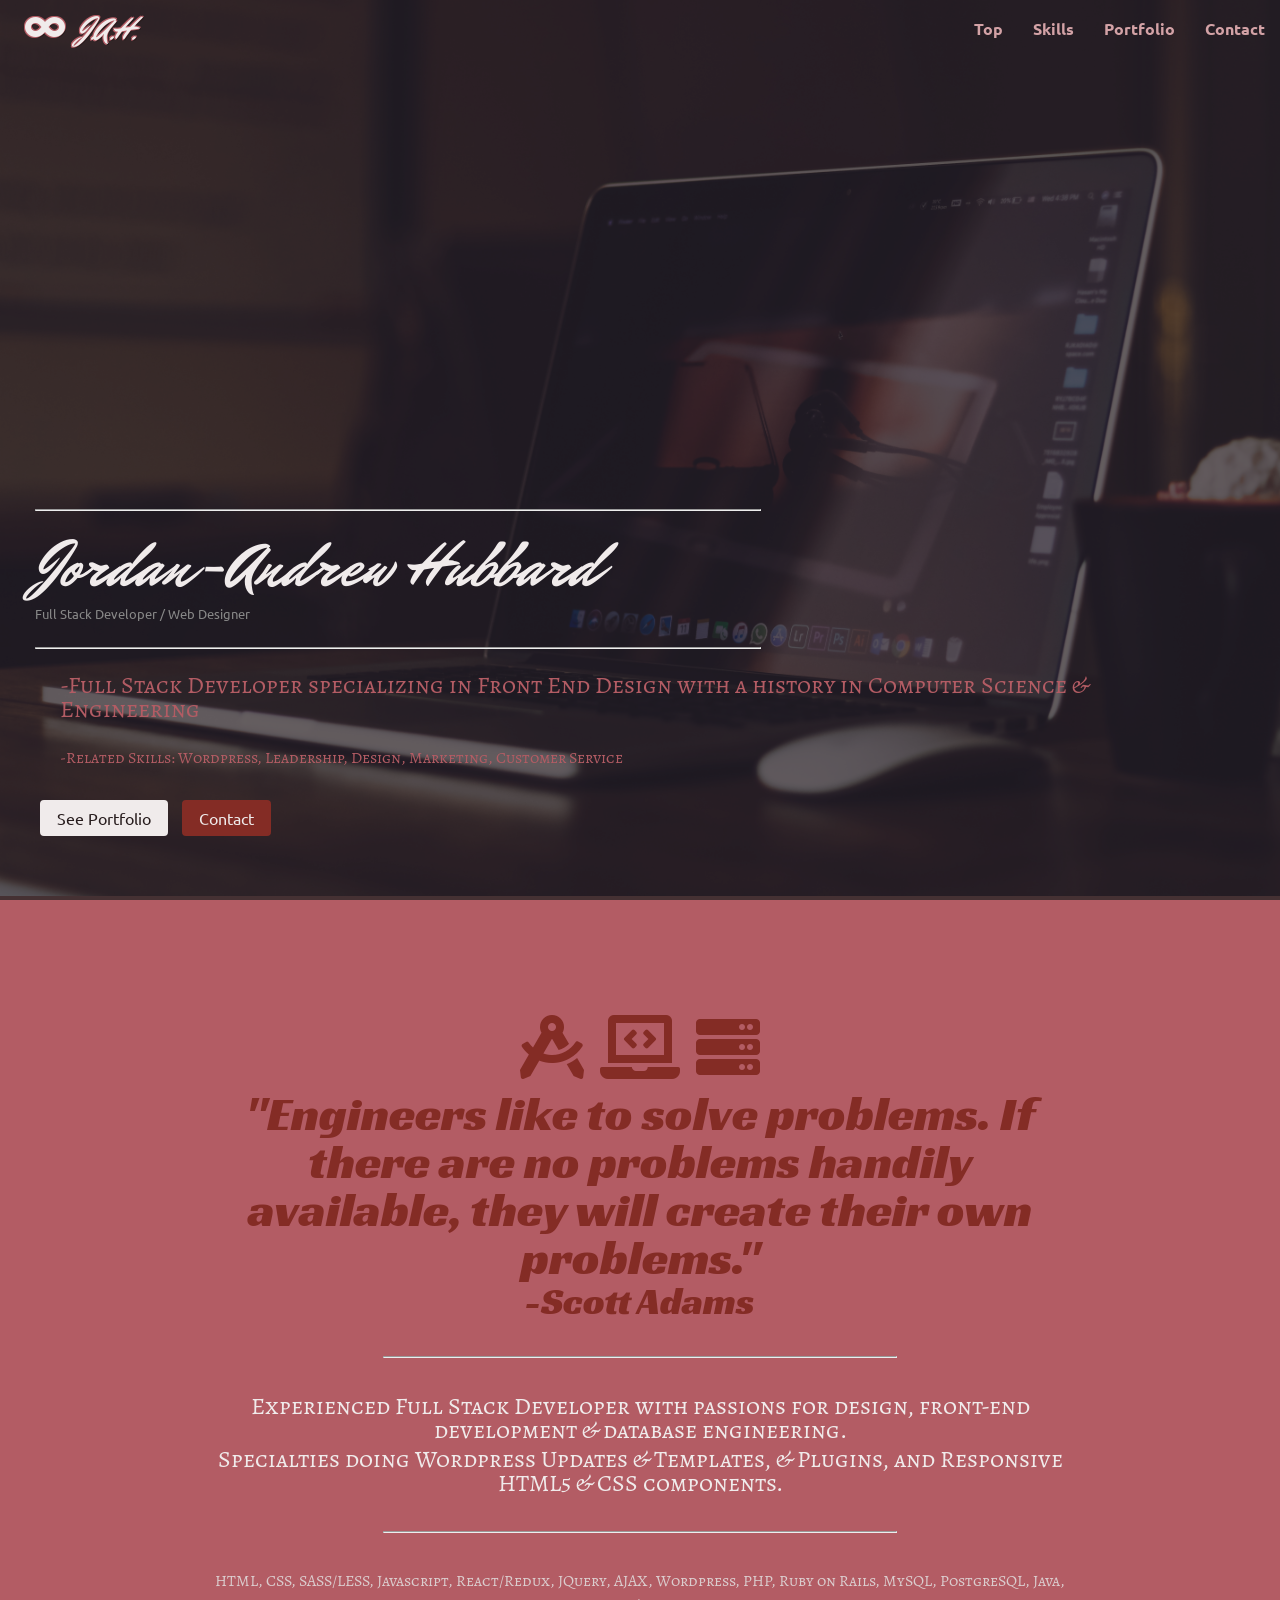
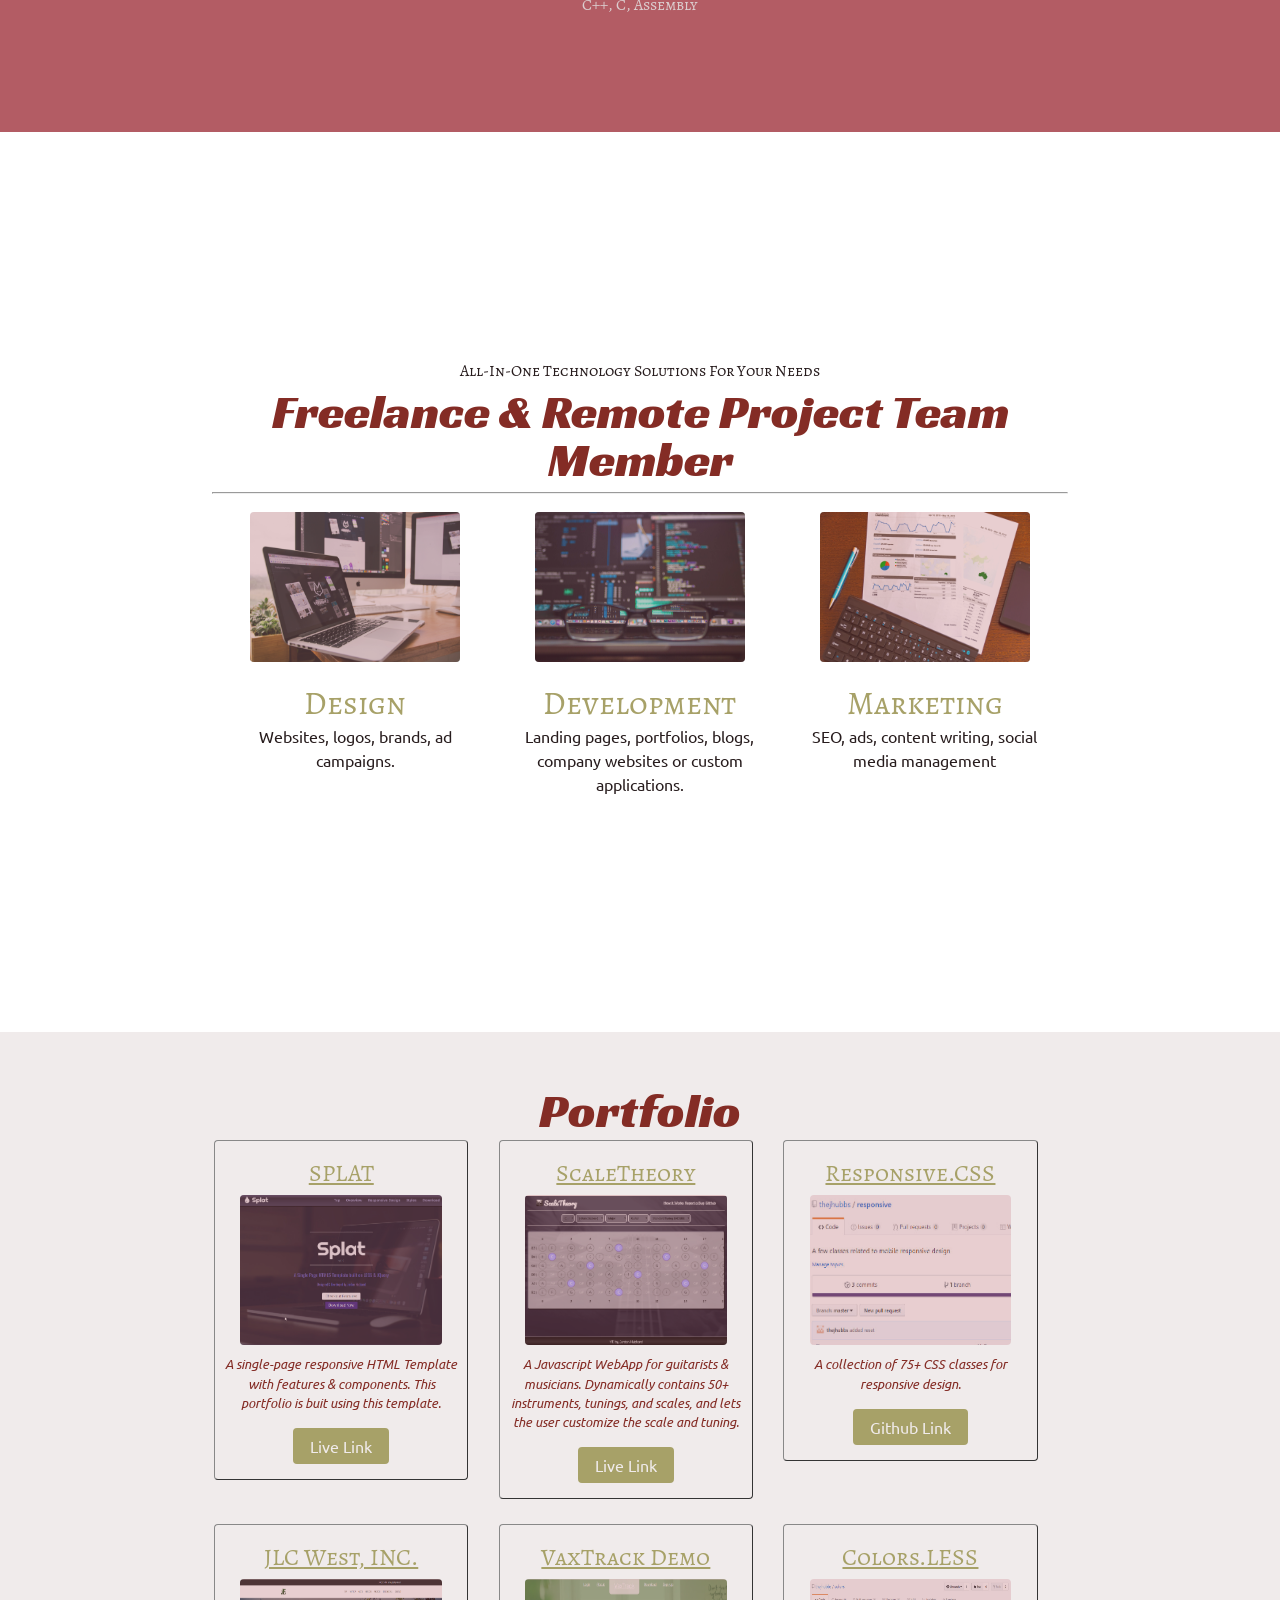
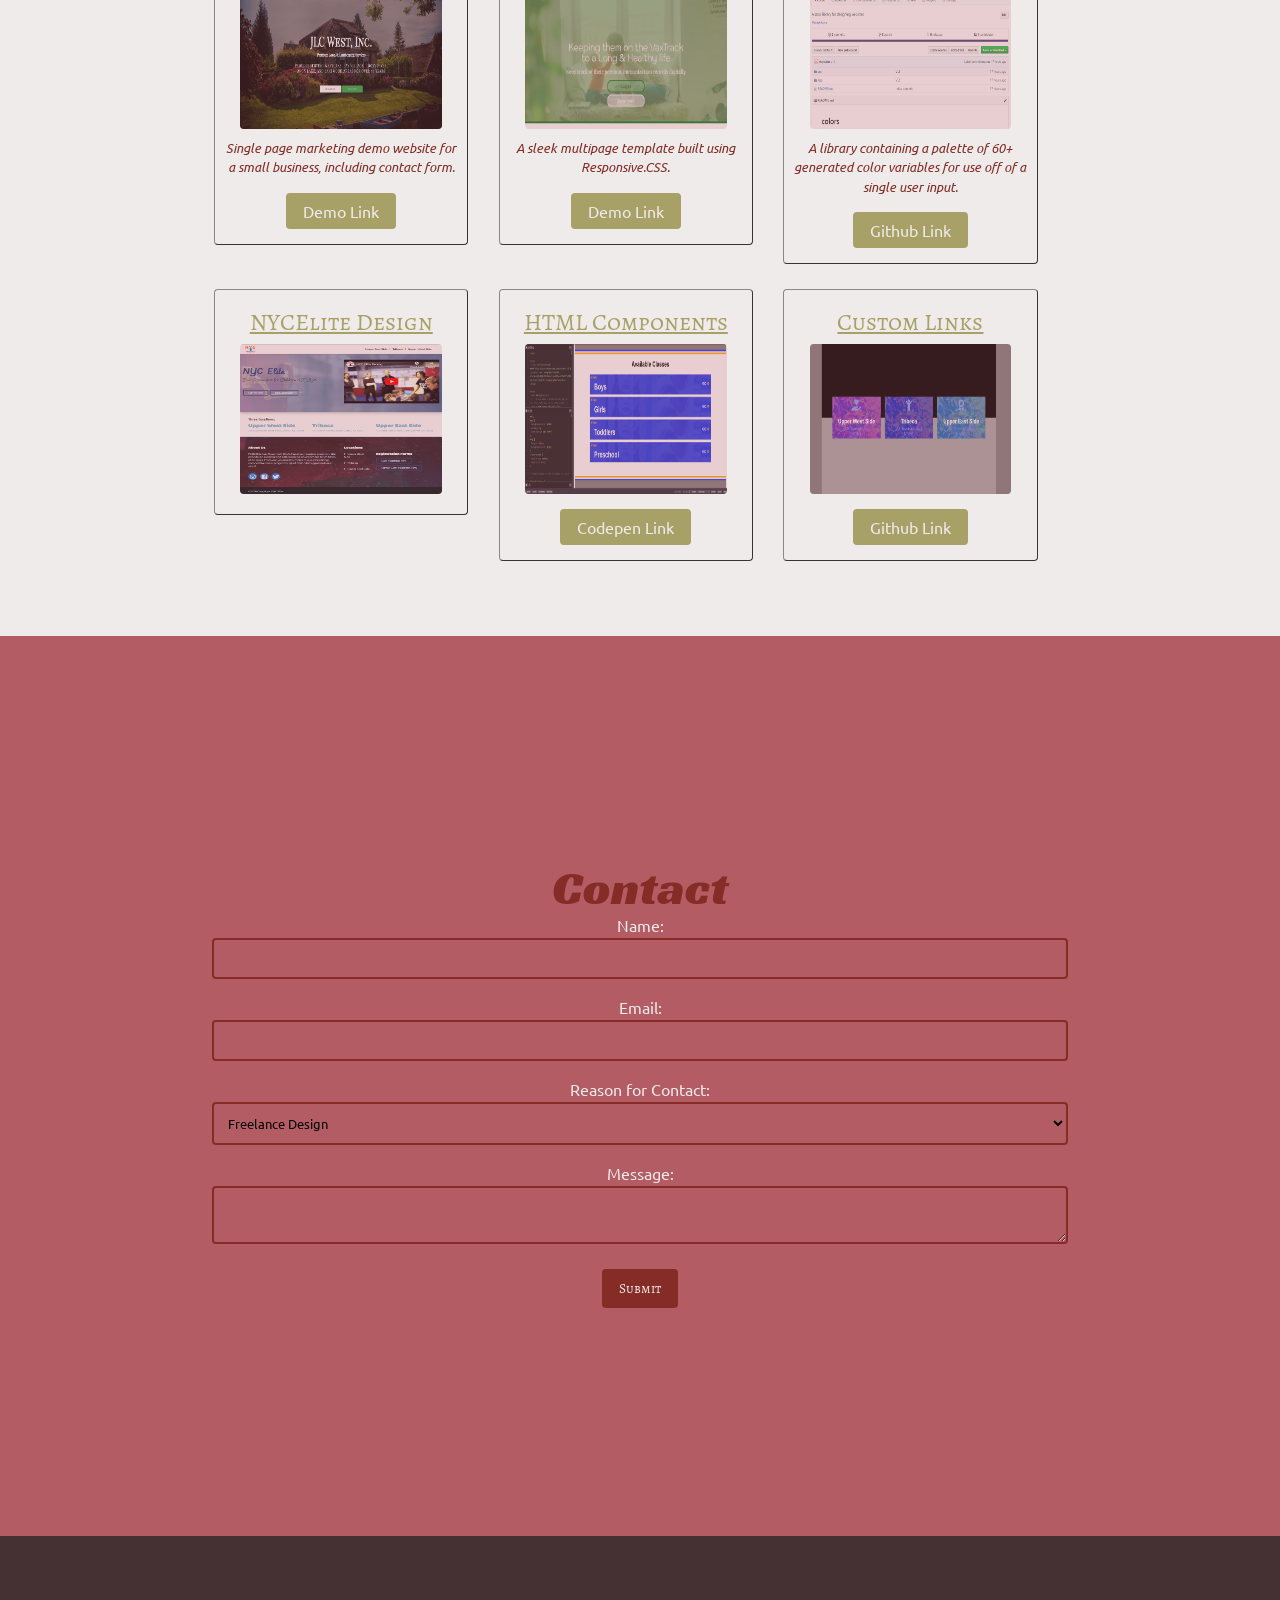
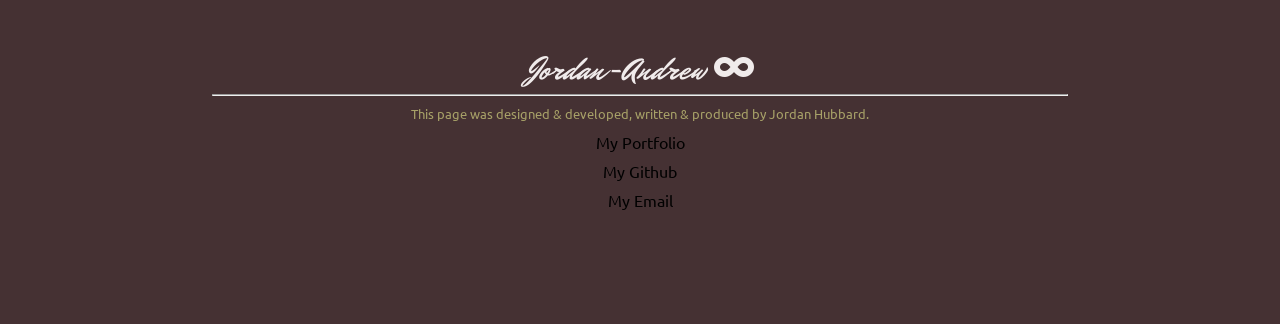
==== index.html @ c83f4d45 "porfolio largely filled out, fonts changed, and good start" ====
<!doctype html>

<html lang="en">

<head>
  <meta charset="utf-8">

  <title>Jordan Andrew: Freelance Web Developer & Designer; Wordpress, Bootstrap, Javascript</title>

  <link rel="stylesheet" href="css/index.css">
  <meta name="viewport" content="width=device-width, initial-scale=1">
  <link rel="stylesheet" href="https://use.fontawesome.com/releases/v5.8.1/css/all.css"
    integrity="sha384-50oBUHEmvpQ+1lW4y57PTFmhCaXp0ML5d60M1M7uH2+nqUivzIebhndOJK28anvf" crossorigin="anonymous">
  <script src="https://ajax.googleapis.com/ajax/libs/jquery/3.4.0/jquery.min.js"></script>

  <script src="components/menus/menus.js"></script>
  <script src="components/buttons/buttons.js"></script>
  <script src="components/forms/forms.js"></script>
  <script src="components/images/images.js"></script>
  <script src="components/responsive/responsive.js"></script>
  <script src="components/template/template.js"></script>

  <script src="js/splat.js"></script>




  <!--[if lt IE 9]>
    <script src="https://cdnjs.cloudflare.com/ajax/libs/html5shiv/3.7.3/html5shiv.js"></script>
  <![endif]-->
</head>

<body>
  <nav id="top-nav" class="top-nav-transparent">

    <div class="logo-and-name">
      <h2><span id="menu-button" class="fas fa-infinity"></span></h2><h3><span class="fas fa-infinity"></span> J.A.H.</h3>
    </div>
    <ul class="tablet-hidden desktop-hidden" id="menu-list">
      <li><a class="scroll" href="#top">Top</a></li>
      <li><a class="scroll" href="#skills">Skills</a></li>
      <li><a class="scroll" href="#portfolio">Portfolio</a></li>
      <li><a class="scroll" href="#contact">Contact</a></li>
    </ul>
    
    <ul class="mobile-hidden">
      <li><a class="scroll" href="#top">Top</a></li>
      <li><a class="scroll" href="#skills">Skills</a></li>
      <li><a class="scroll" href="#portfolio">Portfolio</a></li>
      <li><a class="scroll" href="#contact">Contact</a></li>
    </ul>

  </nav>

  <header id="top" class="main-screen main-screen-layout-2">
    <div class="image-text-overlay-center container">
      <div>

        <hr class="title-hr" />
        <h1>Jordan-Andrew Hubbard</h1>
        <h6>Full Stack Developer / Web Designer</h6>
        <hr class="title-hr" />

        <h4>-Full Stack Developer specializing in Front End Design with a history in Computer Science & Engineering</h4>
        <h5>-Related Skills: Wordpress, Leadership, Design, Marketing, Customer Service</h5>



        <a href="#portfolio" class="scroll default-button">See Portfolio</a>
        <a href="#contact" class="scroll primary-button">Contact</a>
      </div>
    </div>
  </header>

  <div class="page-wrapper">
    <section id="overview" class="page-section squished-page-section banner-quote">
      <div class="container">
        <h1>
          <span class="fas fa-drafting-compass"></span>
          <span class="fas fa-laptop-code"></span>
          <span class="fas fa-server"></span>
        </h1>
        <h2>"Engineers like to solve problems. If there are no problems handily available, they will create their own problems." <span class="subtext">-Scott Adams</span></h2>
        <hr class="title-hr" />
        <h4>Experienced Full Stack Developer with passions for design, front-end development & database engineering.</h4>
        <h4>Specialties doing Wordpress Updates & Templates, & Plugins, and Responsive HTML5 & CSS components.</h4>
        <hr class="title-hr" />
        <h5>HTML, CSS, SASS/LESS, Javascript, React/Redux, JQuery, AJAX, Wordpress, PHP, Ruby on Rails, MySQL, PostgreSQL, Java, C++, C, Assembly</h5>
      </div>
    </section>

    <section id="skills" class="page-section triple-intro">
      <div class="container">
        <h5>All-In-One Technology Solutions For Your Needs</h5>
        <h2>Freelance & Remote Project Team Member</h2>
        <hr />
        <div class="row">
          <div class="box-12-mobile box-tablet-6 box-desktop-4">
            <div class="container">
              <div class='neat-img-overlay'>
                <div></div>
                <!--Necessary empty div for overlay-->
                <img src="img/design.jpg" />
              </div>
              <h3>Design</h3>
              <p>Websites, logos, brands, ad campaigns.</p>
            </div>
          </div>
          <div class="box-12-mobile box-tablet-6 box-desktop-4">
            <div class="container">
              <div class='neat-img-overlay'>
                <div></div>
                <!--Necessary empty div for overlay-->
                <img src="img/development.jpg" />
              </div>
              <h3>Development</h3>
              <p>Landing pages, portfolios, blogs, company websites or custom applications.</p>

            </div>
          </div>
          <div class="box-12-mobile box-tablet-12 box-desktop-4">
            <div class="container">
              <div class='neat-img-overlay'>
                <div></div>
                <!--Necessary empty div for overlay-->
                <img src="img/marketing.jpg" />

              </div>
              <h3>Marketing</h3>
              <p>SEO, ads, content writing, social media management</p>

            </div>
          </div>
        </div>
      </div>
    </section>

    <div id="portfolio" class="page-section gallery">
      <div class="container">
        <div class="row">
          <div class="box-12">
            <h2>Portfolio</h2>
          </div>

          <!--ENTRY-->
          <div class='box-mobile-12 box-tablet-6 box-desktop-4'>
            <div class='image-attribution-box'>
              <h4>SPLAT</h4>
              <div class='neat-img-overlay'>
                <div></div>
                <!--Necessary empty div for overlay-->
              <img src="img/splat.jpg" />
              </div>
              <h6>A single-page responsive HTML Template with features & components. This portfolio is buit using this template.</h6>
              <a class='secondary-button' href="#">Live Link</a>
            </div>  
          </div>

          <!--ENTRY-->
          <div class='box-mobile-12 box-tablet-6 box-desktop-4'>
            <div class='image-attribution-box'>
              <h4>ScaleTheory</h4>
              
              <div class='neat-img-overlay'>
                <div></div>
                <!--Necessary empty div for overlay-->
                <img src="img/scaletheory.jpg" />
              </div>
                <h6>A Javascript WebApp for guitarists & musicians. Dynamically contains 50+ instruments, tunings, and scales, and lets the user customize the scale and tuning.</h6>
              <a class='secondary-button' href="#">Live Link</a>
            </div>  
          </div>

          <!--ENTRY-->
          <div class='box-mobile-12 box-tablet-6 box-desktop-4'>
            <div class='image-attribution-box'>
              <h4>Responsive.CSS</h4>
              <div class='neat-img-overlay'>
                <div></div>
                <!--Necessary empty div for overlay-->
              <img src="img/responsive.jpg" />
              </div>
              <h6>A collection of 75+ CSS classes for responsive design.</h6>
              <a class='secondary-button' href="#">Github Link</a>
            </div>  
          </div>

          <!--ENTRY-->
          <div class='box-mobile-12 box-tablet-6 box-desktop-4'>
            <div class='image-attribution-box'>
              <h4>JLC West, INC.</h4>
              <div class='neat-img-overlay'>
                <div></div>
                <!--Necessary empty div for overlay-->
              <img src="img/jlc.jpg" />
              </div>
              <h6>Single page marketing demo website for a small business, including contact form.</h6>
              <a class='secondary-button' href="#">Demo Link</a>
            </div>  
          </div>
          
          <!--ENTRY-->
          <div class='box-mobile-12 box-tablet-6 box-desktop-4'>
            <div class='image-attribution-box'>
              <h4>VaxTrack Demo</h4>
              <div class='neat-img-overlay'>
                <div></div>
                <!--Necessary empty div for overlay-->
              <img src="img/vaxtrack.jpg" />
              </div>
              <h6>A sleek multipage template built using Responsive.CSS.</h6>
              <a class='secondary-button' href="#">Demo Link</a>
            </div>  
          </div>

          <!--ENTRY-->
          <div class='box-mobile-12 box-tablet-6 box-desktop-4'>
            <div class='image-attribution-box'>
              <h4>Colors.LESS</h4>
              
              <div class='neat-img-overlay'>
                <div></div>
                <!--Necessary empty div for overlay-->
              <img src="img/colors.jpg" />
              </div>
              <h6>A library containing a palette of 60+ generated color variables for use off of a single user input.</h6>
              <a class='secondary-button' href="#">Github Link</a>
            </div>  
          </div>

          
          <!--ENTRY-->
          <div class='box-mobile-12 box-tablet-6 box-desktop-4'>
            <div class='image-attribution-box'>
              <h4>NYCElite Design</h4>
              <div class='neat-img-overlay'>
                <div></div>
                <!--Necessary empty div for overlay-->
              <img src="img/v1.png" />
              </div>
              <h6></h6>
            </div>  
          </div>
          
          <!--ENTRY-->
          <div class='box-mobile-12 box-tablet-6 box-desktop-4'>
            <div class='image-attribution-box'>
              <h4>HTML Components</h4>
              
              <div class='neat-img-overlay'>
                <div></div>
                <!--Necessary empty div for overlay-->
              <img src="img/codepenarticle.jpg" />
              </div>
              <h6></h6>
              <a class='secondary-button' href="#">Codepen Link</a>
            </div>  
          </div>

          <!--ENTRY-->
          <div class='box-mobile-12 box-tablet-6 box-desktop-4'>
            <div class='image-attribution-box'>
              <h4>Custom Links</h4>
              
              <div class='neat-img-overlay'>
                <div></div>
                <!--Necessary empty div for overlay-->
              <img src="img/codepencolorful.jpg" />
              </div>
              <h6></h6>
              <a class='secondary-button' href="#">Github Link</a>
            </div>  
          </div>


        </div>
      </div>
    </div>

    <div id="contact" class="page-section">
      <div class="container">
        <div class="row">
          <div class="box-12">
            <h2>Contact</h2>
            <form action="contact.php" method="POST">
              Name: <input type="text" name="name">

              Email: <input type="text" name="email">
              
              Reason for Contact: <select name="reason">
                <option>Freelance Design</option>
                <option>Freelance Design</option>
                <option>Freelance Design</option>
              </select>
              
              Message: <textarea name="message"></textarea>
              
              <input type="submit" class="primary-button">
            
            </form>
          </div>

        </div>

      </div>

    </div>
  </div>

  <div id="footer" class="page-section footer">
    <div class="container">
      <h3>Jordan-Andrew <span class="fas fa-infinity"></span></h3>
      <hr />
      <h6>This page was designed & developed, written & produced by Jordan Hubbard.</h6>
      <ul>
        <li>My Portfolio</li>
        <li>My Github</li>
        <li>My Email</li>
      </ul>
    </div>
  </div>
  <link href="https://fonts.googleapis.com/css?family=Mr+Dafoe|Alegreya+SC|Racing+Sans+One|Ubuntu&display=swap" rel="stylesheet">
</body>

</html>
---- css/index.css ----
/* http://meyerweb.com/eric/tools/css/reset/ 
   v2.0 | 20110126
   License: none (public domain)
*/
html,
body,
div,
span,
applet,
object,
iframe,
h1,
h2,
h3,
h4,
h5,
h6,
p,
blockquote,
pre,
a,
abbr,
acronym,
address,
big,
cite,
code,
del,
dfn,
em,
img,
ins,
kbd,
q,
s,
samp,
small,
strike,
strong,
sub,
sup,
tt,
var,
b,
u,
i,
center,
dl,
dt,
dd,
ol,
ul,
li,
fieldset,
form,
label,
legend,
table,
caption,
tbody,
tfoot,
thead,
tr,
th,
td,
article,
aside,
canvas,
details,
embed,
figure,
figcaption,
footer,
header,
hgroup,
menu,
nav,
output,
ruby,
section,
summary,
time,
mark,
audio,
video {
  margin: 0;
  padding: 0;
  border: 0;
  font-size: 100%;
  font: inherit;
  vertical-align: baseline;
}
/* HTML5 display-role reset for older browsers */
article,
aside,
details,
figcaption,
figure,
footer,
header,
hgroup,
menu,
nav,
section {
  display: block;
}
body {
  line-height: 1;
}
ol,
ul {
  list-style: none;
}
blockquote,
q {
  quotes: none;
}
blockquote:before,
blockquote:after,
q:before,
q:after {
  content: '';
  content: none;
}
table {
  border-collapse: collapse;
  border-spacing: 0;
}
/* Set every element's box-sizing to border-box */
* {
  box-sizing: border-box;
}
html,
body {
  height: 100%;
}
/* ========================================= 
Quick Style Options
Use this top section to quickly edit colors 
and other style settings across the site.
===========================================*/
/* ========================================= 
COMPLETE COLORS SET
===========================================*/
a,
html {
  font-family: "Ubuntu";
}
li {
  line-height: 1.8;
}
h1 {
  font-family: Mr Dafoe, serif;
  font-size: 4rem;
  color: #842c25;
  margin: 5px 0;
  line-height: 1;
}
h2 {
  font-family: Racing Sans One, serif;
  font-size: 3rem;
  color: #842c25;
  margin: 5px 0;
  line-height: 1;
}
h3 {
  font-family: Alegreya SC, serif;
  font-size: 2rem;
  color: #a7a168;
  margin: 5px 0;
  line-height: 1;
}
h4 {
  font-family: Alegreya SC, serif;
  font-size: 1.5rem;
  color: #a7a168;
  margin: 5px 0;
  line-height: 1;
}
h5 {
  font-family: Alegreya SC, serif;
  font-size: 1rem;
  color: #271c1d;
  margin: 5px 0;
  line-height: 1.5;
}
h6 {
  font-family: Ubuntu, serif;
  font-size: 0.8rem;
  color: #a7a168;
  margin: 5px 0;
  line-height: 1.5;
}
p {
  font-family: Ubuntu, serif;
  font-size: 1rem;
  color: #271c1d;
  margin: 5px 0;
  line-height: 1.5;
}
.subtext {
  display: block;
  font-size: 80%;
}
a {
  color: #b35c64;
  text-decoration: none;
}
a:visited {
  color: #b35c64;
}
a:hover {
  color: #842c25;
}
.light-color {
  color: #f0ebeb;
}
.dark-color {
  color: #271c1d;
}
/* ========================================= 
CSS Functions for ease of writing
===========================================*/
.inline-flex {
  display: flex;
  justify-content: space-between;
  align-items: center;
}
.wrap-flex {
  display: flex;
  justify-content: space-evenly;
  align-items: flex-start;
  align-content: space-around;
  flex-wrap: wrap;
}
.abs-center-flex {
  display: flex;
  justify-content: center;
  align-items: center;
  text-align: center;
}
.center-text {
  text-align: center;
}
/* ========================================= 
Responsive boxes & rows
===========================================*/
.page-wrapper {
  padding: 10px;
  width: 100%;
  height: 100%;
  margin: 0 auto;
  padding: 0;
  height: auto;
}
.page-section {
  display: flex;
  justify-content: center;
  align-items: center;
  text-align: center;
  padding: 40px 40px;
  min-height: 100vh;
  background-color: #ffffff;
}
@media screen and (min-width: 1000px) {
  .page-section > .container {
    width: 876px;
  }
}
.page-section:nth-child(odd) {
  background-color: #f0ebeb;
}
.page-section:last-child,
.page-section:first-child {
  background-color: #b35c64;
  color: #f0ebeb;
}
.page-section.squished-page-section {
  min-height: auto;
  padding: 100px 40px;
}
.page-section.footer {
  min-height: auto;
  padding: 100px 40px;
  background-color: #453133;
}
.page-section.footer h3 {
  color: #f0ebeb;
}
@media screen and (max-width: 700px) {
  .mobile-page-section {
    display: flex;
    justify-content: center;
    align-items: center;
    text-align: center;
    padding: 40px 40px;
    min-height: 100vh;
    background-color: #ffffff;
  }
  .mobile-page-section:nth-child(odd) {
    background-color: #f0ebeb;
  }
  .mobile-page-section:last-child,
  .mobile-page-section:first-child {
    background-color: #b35c64;
    color: #f0ebeb;
  }
}
@media screen and (max-width: 700px) and screen and (min-width: 1000px) {
  .mobile-page-section > .container {
    width: 876px;
  }
}
@media screen and (min-width: 700px) {
  .tablet-page-section {
    display: flex;
    justify-content: center;
    align-items: center;
    text-align: center;
    padding: 40px 40px;
    min-height: 100vh;
    background-color: #ffffff;
  }
  .tablet-page-section:nth-child(odd) {
    background-color: #f0ebeb;
  }
  .tablet-page-section:last-child,
  .tablet-page-section:first-child {
    background-color: #b35c64;
    color: #f0ebeb;
  }
}
@media screen and (min-width: 700px) and screen and (min-width: 1000px) {
  .tablet-page-section > .container {
    width: 876px;
  }
}
@media screen and (min-width: 1000px) {
  .desktop-page-section {
    display: flex;
    justify-content: center;
    align-items: center;
    text-align: center;
    padding: 40px 40px;
    min-height: 100vh;
    background-color: #ffffff;
  }
  .desktop-page-section:nth-child(odd) {
    background-color: #f0ebeb;
  }
  .desktop-page-section:last-child,
  .desktop-page-section:first-child {
    background-color: #b35c64;
    color: #f0ebeb;
  }
}
@media screen and (min-width: 1000px) and screen and (min-width: 1000px) {
  .desktop-page-section > .container {
    width: 876px;
  }
}
.container {
  padding: 10px;
  width: 100%;
  height: 100%;
}
.row {
  display: flex;
  justify-content: space-evenly;
  align-items: flex-start;
  align-content: space-around;
  flex-wrap: wrap;
}
.box-12 {
  width: 100%;
}
.box-11 {
  width: 91%;
}
.box-10 {
  width: 83%;
}
.box-9 {
  width: 75%;
}
.box-8 {
  width: 66%;
}
.box-7 {
  width: 58%;
}
.box-6 {
  width: 50%;
}
.box-5 {
  width: 41%;
}
.box-4 {
  width: 33%;
}
.box-3 {
  width: 25%;
}
.box-2 {
  width: 16%;
}
.box-1 {
  width: 8%;
}
@media screen and (max-width: 700px) {
  .box-mobile-12 {
    width: 100%;
  }
}
@media screen and (max-width: 700px) {
  .box-mobile-11 {
    width: 91%;
  }
}
@media screen and (max-width: 700px) {
  .box-mobile-10 {
    width: 83%;
  }
}
@media screen and (max-width: 700px) {
  .box-mobile-9 {
    width: 75%;
  }
}
@media screen and (max-width: 700px) {
  .box-mobile-8 {
    width: 66%;
  }
}
@media screen and (max-width: 700px) {
  .box-mobile-7 {
    width: 58%;
  }
}
@media screen and (max-width: 700px) {
  .box-mobile-6 {
    width: 50%;
  }
}
@media screen and (max-width: 700px) {
  .box-mobile-5 {
    width: 41%;
  }
}
@media screen and (max-width: 700px) {
  .box-mobile-4 {
    width: 33%;
  }
}
@media screen and (max-width: 700px) {
  .box-mobile-3 {
    width: 25%;
  }
}
@media screen and (max-width: 700px) {
  .box-mobile-2 {
    width: 16%;
  }
}
@media screen and (max-width: 700px) {
  .box-mobile-1 {
    width: 8%;
  }
}
@media screen and (min-width: 700px) {
  .box-tablet-12 {
    width: 100%;
  }
}
@media screen and (min-width: 700px) {
  .box-tablet-11 {
    width: 91%;
  }
}
@media screen and (min-width: 700px) {
  .box-tablet-10 {
    width: 83%;
  }
}
@media screen and (min-width: 700px) {
  .box-tablet-9 {
    width: 75%;
  }
}
@media screen and (min-width: 700px) {
  .box-tablet-8 {
    width: 66%;
  }
}
@media screen and (min-width: 700px) {
  .box-tablet-7 {
    width: 58%;
  }
}
@media screen and (min-width: 700px) {
  .box-tablet-6 {
    width: 50%;
  }
}
@media screen and (min-width: 700px) {
  .box-tablet-5 {
    width: 41%;
  }
}
@media screen and (min-width: 700px) {
  .box-tablet-4 {
    width: 33%;
  }
}
@media screen and (min-width: 700px) {
  .box-tablet-3 {
    width: 25%;
  }
}
@media screen and (min-width: 700px) {
  .box-tablet-2 {
    width: 16%;
  }
}
@media screen and (min-width: 700px) {
  .box-tablet-1 {
    width: 8%;
  }
}
@media screen and (min-width: 1000px) {
  .box-desktop-12 {
    width: 100%;
  }
}
@media screen and (min-width: 1000px) {
  .box-desktop-11 {
    width: 91%;
  }
}
@media screen and (min-width: 1000px) {
  .box-desktop-10 {
    width: 83%;
  }
}
@media screen and (min-width: 1000px) {
  .box-desktop-9 {
    width: 75%;
  }
}
@media screen and (min-width: 1000px) {
  .box-desktop-8 {
    width: 66%;
  }
}
@media screen and (min-width: 1000px) {
  .box-desktop-7 {
    width: 58%;
  }
}
@media screen and (min-width: 1000px) {
  .box-desktop-6 {
    width: 50%;
  }
}
@media screen and (min-width: 1000px) {
  .box-desktop-5 {
    width: 41%;
  }
}
@media screen and (min-width: 1000px) {
  .box-desktop-4 {
    width: 33%;
  }
}
@media screen and (min-width: 1000px) {
  .box-desktop-3 {
    width: 25%;
  }
}
@media screen and (min-width: 1000px) {
  .box-desktop-2 {
    width: 16%;
  }
}
@media screen and (min-width: 1000px) {
  .box-desktop-1 {
    width: 8%;
  }
}
@media screen and (max-width: 700px) {
  .mobile-hidden {
    display: none !important;
  }
}
@media screen and (min-width: 700px) and (max-width: 1000px) {
  .tablet-hidden {
    display: none !important;
  }
}
@media screen and (min-width: 1000px) {
  .desktop-hidden {
    display: none !important;
  }
}
.main-screen {
  display: flex;
  justify-content: center;
  align-items: center;
  text-align: center;
  min-height: 100vh;
  background: url('../img/computer.jpg');
  background-size: cover;
  border-bottom: 4px solid #453133;
}
@media screen and (min-width: 700px) {
  .main-screen {
    height: 100%;
  }
}
.main-screen h4,
.main-screen h5 {
  color: #b35c64;
  margin: 25px;
}
.main-screen h6 {
  color: #888888;
}
.main-screen hr {
  margin: 12px auto 36px;
}
.main-screen h1 {
  color: #f0ebeb;
  font-size: 6rem;
}
@media screen and (max-width: 700px) {
  .main-screen h1 {
    font-size: 6rem;
  }
}
@media screen and (min-width: 700px) and (max-width: 1000px) {
  .main-screen h1 {
    font-size: 8rem;
  }
}
.main-screen.main-screen-layout-2 {
  align-items: bottom;
}
.main-screen.main-screen-layout-2 .image-text-overlay-center {
  text-align: left;
  justify-content: flex-start;
  align-items: flex-end;
}
.main-screen.main-screen-layout-2 .image-text-overlay-center > div {
  padding: 25px 25px 45px;
}
@media screen and (max-width: 700px) {
  .main-screen.main-screen-layout-2 .image-text-overlay-center {
    padding: 10px;
    text-align: center;
  }
}
.main-screen.main-screen-layout-2 .title-hr {
  margin: 24px 0;
}
@media screen and (max-width: 700px) {
  .main-screen.main-screen-layout-2 .title-hr {
    margin: 24px auto;
  }
}
.main-screen.main-screen-layout-2 h1 {
  font-size: 4rem;
}
.main-screen.main-screen-layout-2 h4,
.main-screen.main-screen-layout-2 h5 {
  margin-top: 10px;
}
.main-screen.main-screen-layout-3 h6 {
  font-size: 2em;
}
.title-hr {
  width: 60%;
  margin: 36px auto;
}
.banner-quote {
  text-align: center;
}
@media screen and (min-width: 1000px) {
  .banner-quote {
    padding: 75px;
  }
}
@media screen and (max-width: 700px) {
  .banner-quote {
    padding: 25px 0 50px;
  }
}
@media screen and (min-width: 700px) and (max-width: 1000px) {
  .banner-quote {
    padding: 25px 50px 50px;
  }
}
@media screen and (max-width: 700px) {
  .banner-quote h2 {
    font-size: 2.5rem;
  }
}
.banner-quote h4 {
  color: #f0ebeb;
}
.banner-quote h5 {
  color: #dbcdce;
}
.triple-intro h3 {
  margin-top: 25px;
}
.footer h3 {
  font-family: "Mr Dafoe";
  color: #f0ebeb;
}
/*
Top-nav
//------------------------------
Sticky nav bar for desktop and tablet
Collapseable for mobile. 
*/
#top-nav {
  display: flex;
  justify-content: space-between;
  align-items: center;
  position: fixed;
  top: 0;
  width: 100%;
  background-image: linear-gradient(#715154, #362728, #453133, #543c3e);
  border-bottom: 2px outset #271c1d;
  border-bottom-left-radius: 4px;
  border-bottom-right-radius: 4px;
  z-index: 10;
}
#top-nav .logo-and-name {
  display: flex;
  justify-content: space-between;
  align-items: center;
  padding: 0 10px;
}
@media screen and (max-width: 700px) {
  #top-nav .logo-and-name {
    text-align: right;
    width: 100%;
  }
}
#top-nav .logo-and-name span {
  height: 36px;
  margin: 0 5px 0 15px;
}
#top-nav .logo-and-name h2 {
  display: none;
  padding: 5px 0;
  font-size: 2.5em;
  color: #f0ebeb;
}
@media screen and (max-width: 700px) {
  #top-nav .logo-and-name h2 {
    width: 100%;
    margin: 0;
    display: inline-block;
  }
}
#top-nav .logo-and-name h3 {
  display: inline-block;
  font-family: "Mr Dafoe";
  color: #f0ebeb;
}
@media screen and (max-width: 700px) {
  #top-nav .logo-and-name h3 {
    display: none;
  }
}
#top-nav ul {
  display: flex;
  justify-content: space-evenly;
  align-items: flex-start;
  align-content: space-around;
  flex-wrap: wrap;
  text-align: center;
}
@media screen and (max-width: 700px) {
  #top-nav ul {
    width: 100%;
  }
}
@media screen and (min-width: 700px) {
  #top-nav ul {
    display: flex;
    justify-content: space-between;
    align-items: center;
  }
}
@media screen and (max-width: 700px) {
  #top-nav ul {
    position: absolute;
    top: 50px;
    right: 0;
    display: none;
  }
}
#top-nav ul li {
  width: 100%;
}
@media screen and (min-width: 700px) {
  #top-nav ul li {
    width: auto;
  }
}
#top-nav ul li a {
  display: block;
  padding: 15px;
  width: 100%;
  color: #d3a2a6;
  font-family: "Ubuntu";
  font-weight: bold;
}
@media screen and (max-width: 700px) {
  #top-nav ul li a {
    background-color: rgba(39, 28, 29, 0.95);
  }
}
#top-nav.top-nav-transparent {
  background: none;
  border-color: transparent;
}
#top-nav.top-nav-transparent h3,
#top-nav.top-nav-transparent h2 {
  text-shadow: -1px -1px 0 #b35c64, 1px -1px 0 #b35c64, -1px 1px 0 #b35c64, 1px 1px 0 #271c1d;
}
@media screen and (max-width: 700px) {
  #top-nav.top-nav-transparent a {
    background-color: rgba(240, 235, 235, 0.95);
    text-shadow: -1px -1px 0 #b35c64, 1px -1px 0 #b35c64, -1px 1px 0 #b35c64, 1px 1px 0 #271c1d;
  }
}
#top-nav.top-nav-colorful {
  background-image: linear-gradient(#cb9096, #a74e56, #b35c64, #bb6d75);
  border-color: #842c25;
}
.form-colors {
  background-color: transparent;
  border: 2px solid #842c25;
  font-family: "Ubuntu";
}
.block-form {
  background-color: transparent;
  border: 2px solid #842c25;
  font-family: "Ubuntu";
  width: 100%;
  padding: 10px;
  margin: 5px 0 20px;
  border-radius: 4px;
  display: block;
}
.block-form:hover {
  outline: 1px solid #dbcdce;
}
.block-form:focus {
  outline-color: #f0ebeb;
  outline-width: 2px;
  background-color: rgba(240, 235, 235, 0.7);
  font-weight: bold;
}
input[type=text] {
  background-color: transparent;
  border: 2px solid #842c25;
  font-family: "Ubuntu";
  width: 100%;
  padding: 10px;
  margin: 5px 0 20px;
  border-radius: 4px;
  display: block;
}
input[type=text]:hover {
  outline: 1px solid #dbcdce;
}
input[type=text]:focus {
  outline-color: #f0ebeb;
  outline-width: 2px;
  background-color: rgba(240, 235, 235, 0.7);
  font-weight: bold;
}
input[type=submit] {
  font-family: "Alegreya SC";
}
select {
  background-color: transparent;
  border: 2px solid #842c25;
  font-family: "Ubuntu";
  width: 100%;
  padding: 10px;
  margin: 5px 0 20px;
  border-radius: 4px;
  display: block;
}
select:hover {
  outline: 1px solid #dbcdce;
}
select:focus {
  outline-color: #f0ebeb;
  outline-width: 2px;
  background-color: rgba(240, 235, 235, 0.7);
  font-weight: bold;
}
textarea {
  background-color: transparent;
  border: 2px solid #842c25;
  font-family: "Ubuntu";
  width: 100%;
  padding: 10px;
  margin: 5px 0 20px;
  border-radius: 4px;
  display: block;
}
textarea:hover {
  outline: 1px solid #dbcdce;
}
textarea:focus {
  outline-color: #f0ebeb;
  outline-width: 2px;
  background-color: rgba(240, 235, 235, 0.7);
  font-weight: bold;
}
.image {
  width: 100%;
}
.image img {
  display: block;
  width: 90%;
  margin: 0 auto;
  border-radius: 4px;
}
.image-text-overlay-center {
  display: flex;
  justify-content: center;
  align-items: center;
  text-align: center;
  background-color: rgba(39, 28, 29, 0.7);
  width: 100%;
  height: 100%;
}
.image-text-overlay-center a.primary-button:hover {
  color: #f0ebeb;
}
.image-overlay {
  display: flex;
  justify-content: center;
  align-items: center;
  text-align: center;
  position: relative;
  border-radius: 4px;
  margin: auto;
  width: 80%;
  overflow: hidden;
}
.image-overlay div {
  height: 100%;
  width: 100%;
  position: absolute;
}
.image-overlay img {
  width: 100%;
}
.neat-img-overlay {
  display: flex;
  justify-content: center;
  align-items: center;
  text-align: center;
  position: relative;
  border-radius: 4px;
  margin: auto;
  width: 80%;
  overflow: hidden;
  height: 150px;
}
.neat-img-overlay div {
  height: 100%;
  width: 100%;
  position: absolute;
}
.neat-img-overlay img {
  width: 100%;
}
.neat-img-overlay div {
  background-color: rgba(179, 92, 100, 0.3);
}
.neat-img-overlay img {
  max-width: 100%;
  max-height: 100%;
  width: auto;
  height: auto;
}
.light-img-overlay {
  display: flex;
  justify-content: center;
  align-items: center;
  text-align: center;
  position: relative;
  border-radius: 4px;
  margin: auto;
  width: 80%;
  overflow: hidden;
}
.light-img-overlay div {
  height: 100%;
  width: 100%;
  position: absolute;
}
.light-img-overlay img {
  width: 100%;
}
.light-img-overlay div {
  background-color: rgba(240, 235, 235, 0.3);
}
.dark-img-overlay {
  display: flex;
  justify-content: center;
  align-items: center;
  text-align: center;
  position: relative;
  border-radius: 4px;
  margin: auto;
  width: 80%;
  overflow: hidden;
}
.dark-img-overlay div {
  height: 100%;
  width: 100%;
  position: absolute;
}
.dark-img-overlay img {
  width: 100%;
}
.dark-img-overlay div {
  background-color: rgba(39, 28, 29, 0.3);
}
.color-img-overlay {
  display: flex;
  justify-content: center;
  align-items: center;
  text-align: center;
  position: relative;
  border-radius: 4px;
  margin: auto;
  width: 80%;
  overflow: hidden;
}
.color-img-overlay div {
  height: 100%;
  width: 100%;
  position: absolute;
}
.color-img-overlay img {
  width: 100%;
}
.color-img-overlay div {
  background-color: rgba(179, 92, 100, 0.3);
}
.image-attribution-box {
  width: 90%;
  margin: auto;
  border-radius: 4px;
  border: 1px outset #888888;
  padding: 10px 0;
  margin: 0 0 25px;
}
.image-attribution-box h4 {
  text-align: center;
  text-decoration: underline;
  margin: 10px;
}
.image-attribution-box h6 {
  font-style: italic;
  color: #842c25;
  margin: 10px;
}
.image-attribution-box img {
  display: block;
  width: 100%;
  border-radius: 0;
}
.grey-image-attribution-box {
  width: 90%;
  margin: auto;
  border-radius: 4px;
  border: 1px outset #888888;
  padding: 10px 0;
  margin: 0 0 25px;
  background-color: #dbcdce;
}
.grey-image-attribution-box h4 {
  text-align: center;
  text-decoration: underline;
  margin: 10px;
}
.grey-image-attribution-box h6 {
  font-style: italic;
  color: #842c25;
  margin: 10px;
}
.grey-image-attribution-box img {
  display: block;
  width: 100%;
  border-radius: 0;
}
.light-image-attribution-box {
  width: 90%;
  margin: auto;
  border-radius: 4px;
  border: 1px outset #888888;
  padding: 10px 0;
  margin: 0 0 25px;
  background-color: #f0ebeb;
}
.light-image-attribution-box h4 {
  text-align: center;
  text-decoration: underline;
  margin: 10px;
}
.light-image-attribution-box h6 {
  font-style: italic;
  color: #842c25;
  margin: 10px;
}
.light-image-attribution-box img {
  display: block;
  width: 100%;
  border-radius: 0;
}
.main-image-attribution-box {
  width: 90%;
  margin: auto;
  border-radius: 4px;
  border: 1px outset #888888;
  padding: 10px 0;
  margin: 0 0 25px;
  background-color: #c37f85;
}
.main-image-attribution-box h4 {
  text-align: center;
  text-decoration: underline;
  margin: 10px;
}
.main-image-attribution-box h6 {
  font-style: italic;
  color: #842c25;
  margin: 10px;
}
.main-image-attribution-box img {
  display: block;
  width: 100%;
  border-radius: 0;
}
.default-button,
a.default-button {
  display: inline-block;
  text-decoration: none;
  width: 100%;
  margin: 10px 0;
  padding: 8px 15px;
  border-radius: 4px;
  border: 2px solid #f0ebeb;
  color: #271c1d;
  background-color: #f0ebeb;
}
@media screen and (min-width: 1000px) {
  .default-button,
  a.default-button {
    width: auto;
    margin: 5px;
  }
}
.default-button:hover,
a.default-button:hover {
  border: 2px outset #f0ebeb;
  color: #f0ebeb;
  background: none;
}
.primary-button,
a.primary-button {
  display: inline-block;
  text-decoration: none;
  width: 100%;
  margin: 10px 0;
  padding: 8px 15px;
  border-radius: 4px;
  border: 2px solid #842c25;
  color: #f0ebeb;
  background-color: #842c25;
}
@media screen and (min-width: 1000px) {
  .primary-button,
  a.primary-button {
    width: auto;
    margin: 5px;
  }
}
.primary-button:hover,
a.primary-button:hover {
  border: 2px outset #842c25;
  color: #842c25;
  background: none;
}
.secondary-button,
a.secondary-button {
  display: inline-block;
  text-decoration: none;
  width: 100%;
  margin: 10px 0;
  padding: 8px 15px;
  border-radius: 4px;
  border: 2px solid #a7a168;
  color: #f0ebeb;
  background-color: #a7a168;
}
@media screen and (min-width: 1000px) {
  .secondary-button,
  a.secondary-button {
    width: auto;
    margin: 5px;
  }
}
.secondary-button:hover,
a.secondary-button:hover {
  border: 2px outset #a7a168;
  color: #a7a168;
  background: none;
}
.cancel-button,
a.cancel-button {
  display: inline-block;
  text-decoration: none;
  width: 100%;
  margin: 10px 0;
  padding: 8px 15px;
  border-radius: 4px;
  border: 2px solid #d92e32;
  color: #f0ebeb;
  background-color: #d92e32;
}
@media screen and (min-width: 1000px) {
  .cancel-button,
  a.cancel-button {
    width: auto;
    margin: 5px;
  }
}
.cancel-button:hover,
a.cancel-button:hover {
  border: 2px outset #d92e32;
  color: #d92e32;
  background: none;
}
.confirm-button,
a.confirm-button {
  display: inline-block;
  text-decoration: none;
  width: 100%;
  margin: 10px 0;
  padding: 8px 15px;
  border-radius: 4px;
  border: 2px solid #5a6e32;
  color: #f0ebeb;
  background-color: #5a6e32;
}
@media screen and (min-width: 1000px) {
  .confirm-button,
  a.confirm-button {
    width: auto;
    margin: 5px;
  }
}
.confirm-button:hover,
a.confirm-button:hover {
  border: 2px outset #5a6e32;
  color: #5a6e32;
  background: none;
}
.accordion {
  vertical-align: center;
}
.accordion .fas {
  border: 2px solid #b35c64;
  font-size: 20px;
  border-radius: 25px;
  width: 26px;
  height: 26px;
}
/* ========================================= 
SPECIFIC OBJECTS
===========================================*/
.well {
  padding: 10px;
  width: 100%;
  height: 100%;
  border-radius: 4px;
  border: 1px solid #271c1d;
  background-color: #dbcdce;
}
.example-boxes div {
  text-align: center;
  background-color: #dbcdce;
  padding: 1%;
  margin: 5px 0;
  border: 1px solid #271c1d;
  border-radius: 4px;
}
.example-image img {
  width: 100%;
}
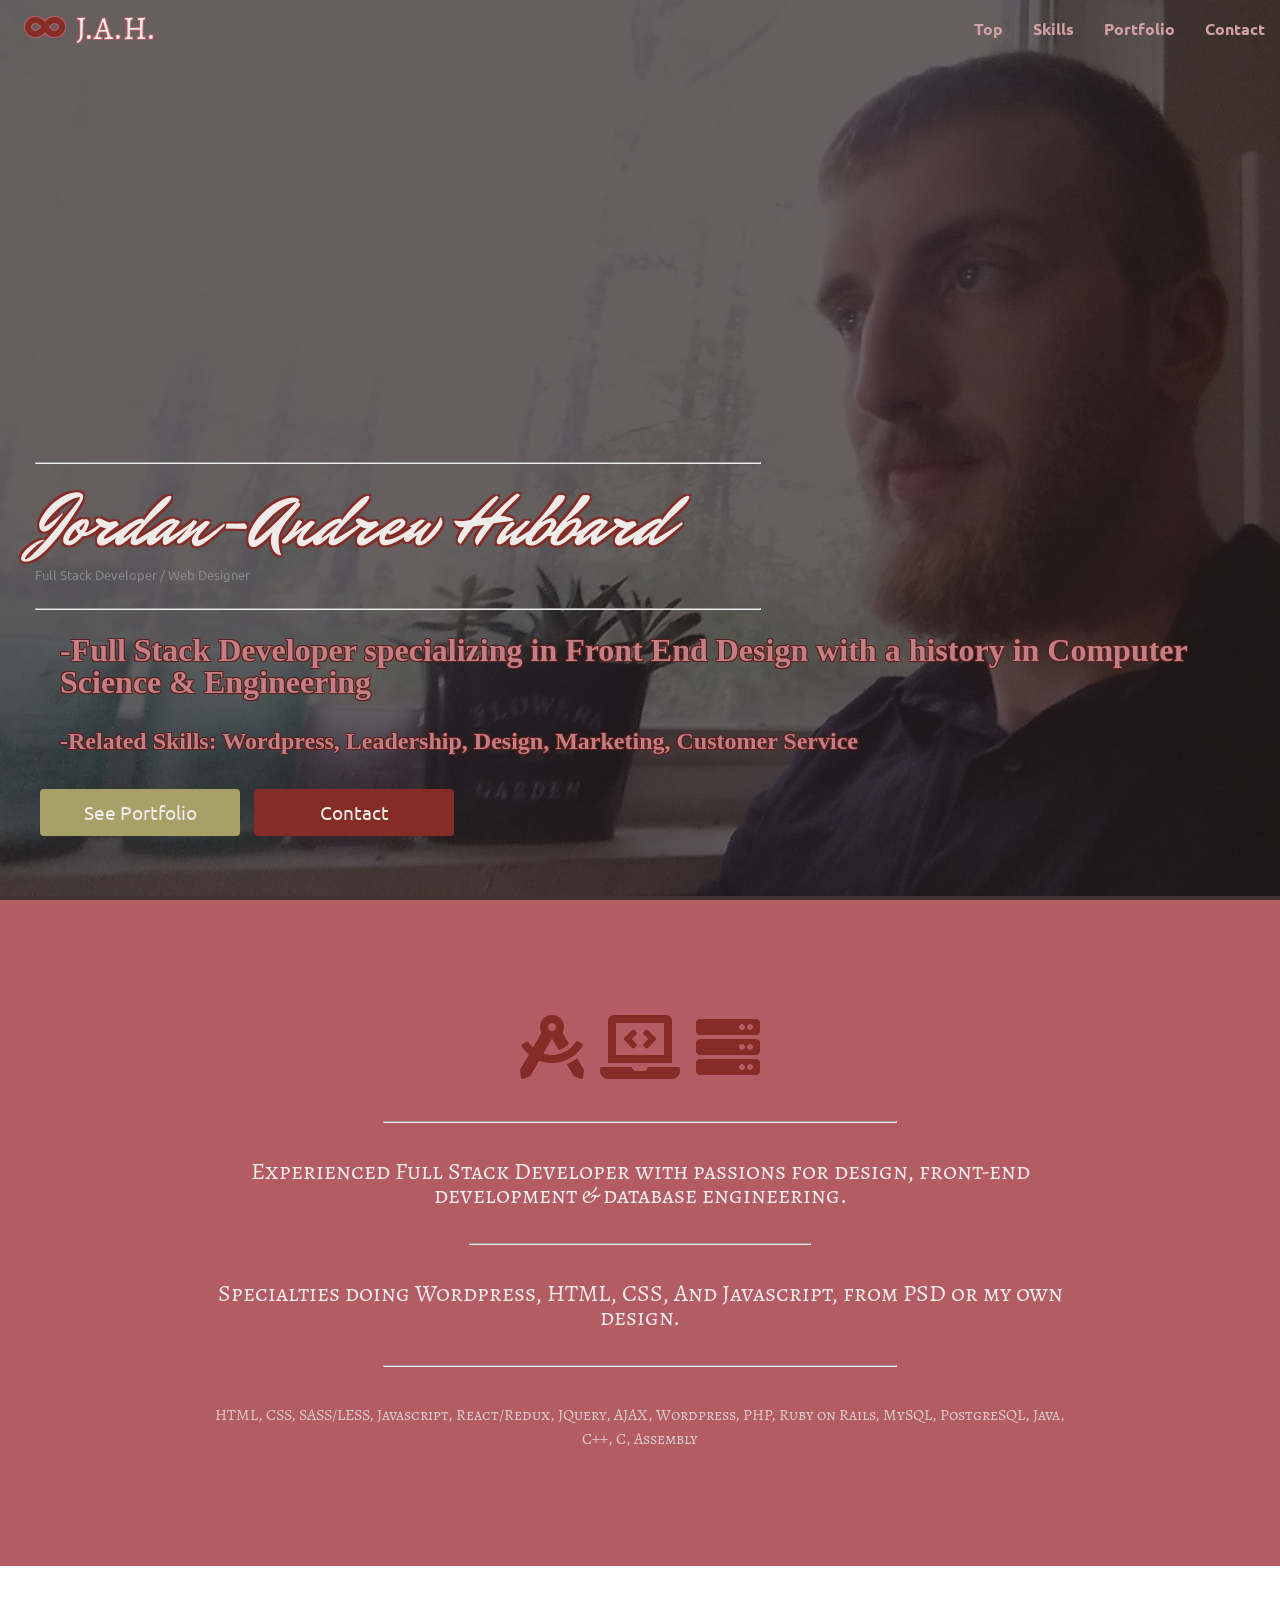
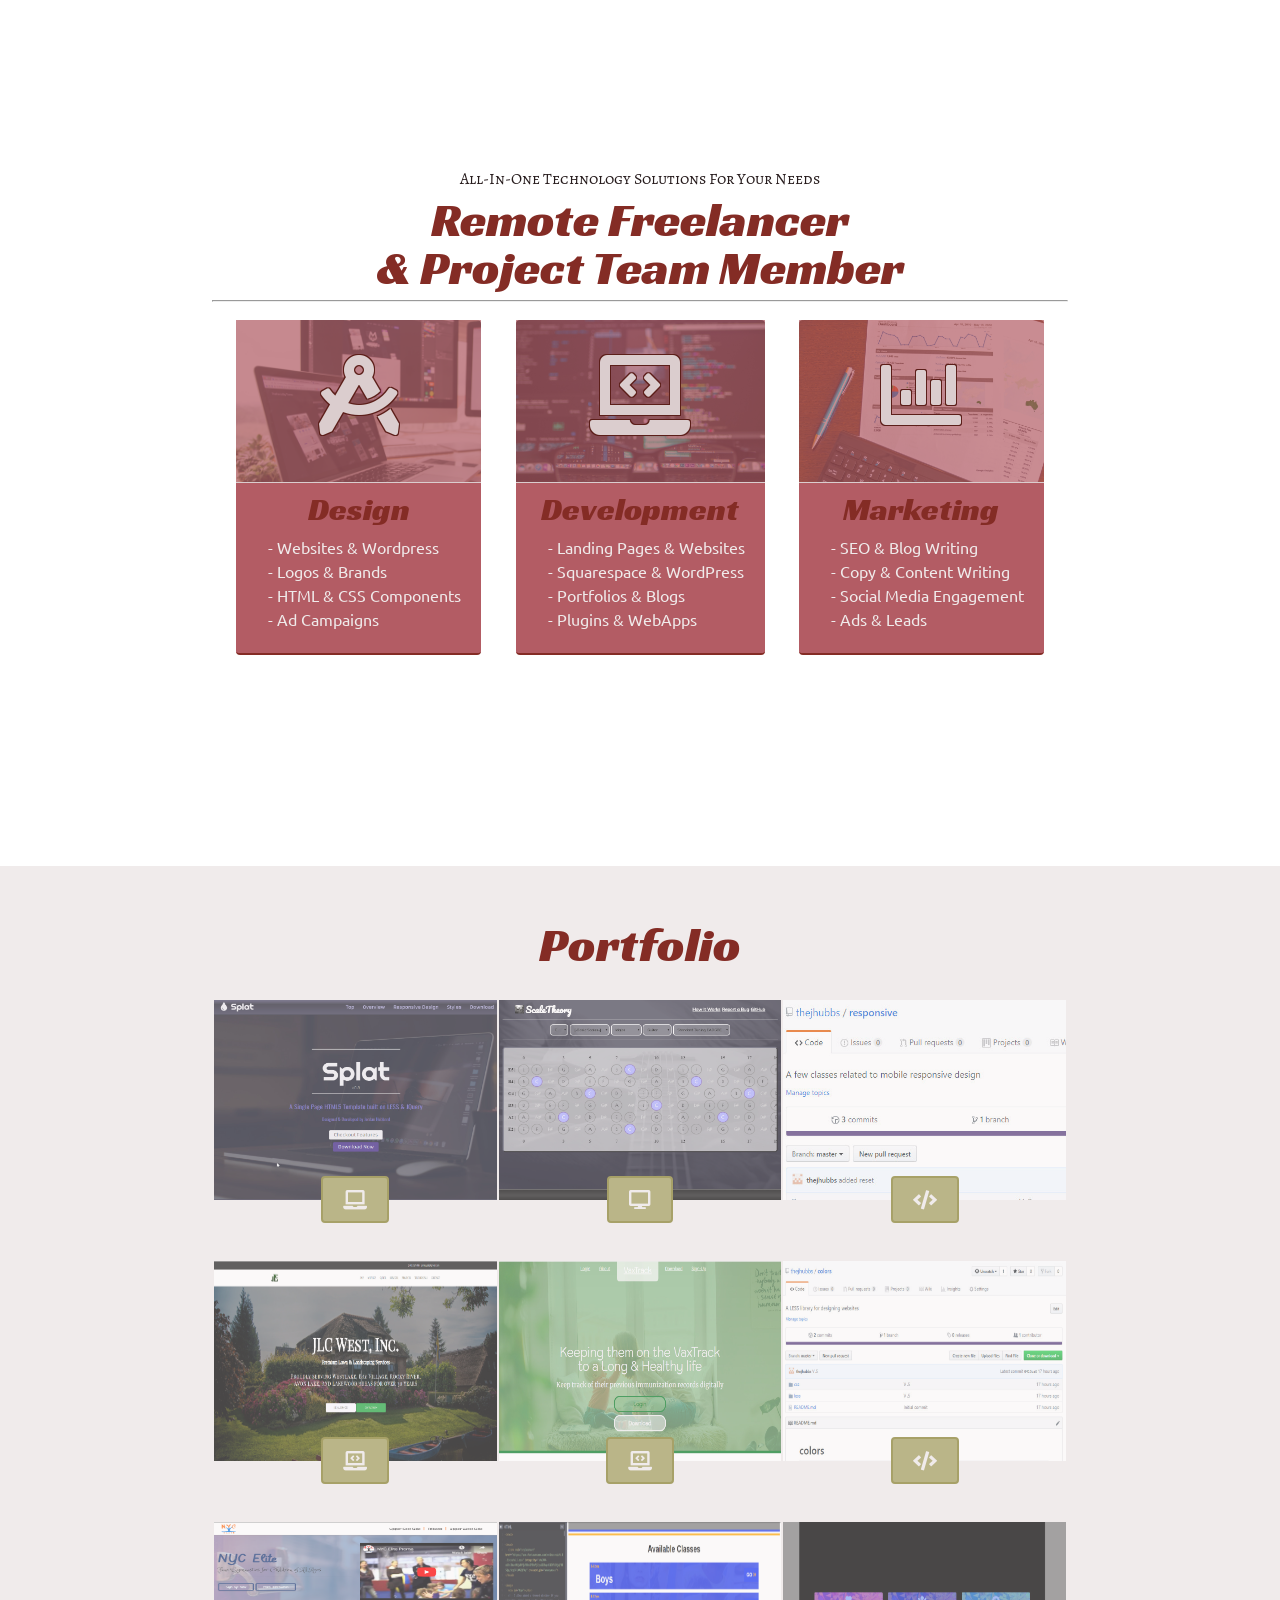
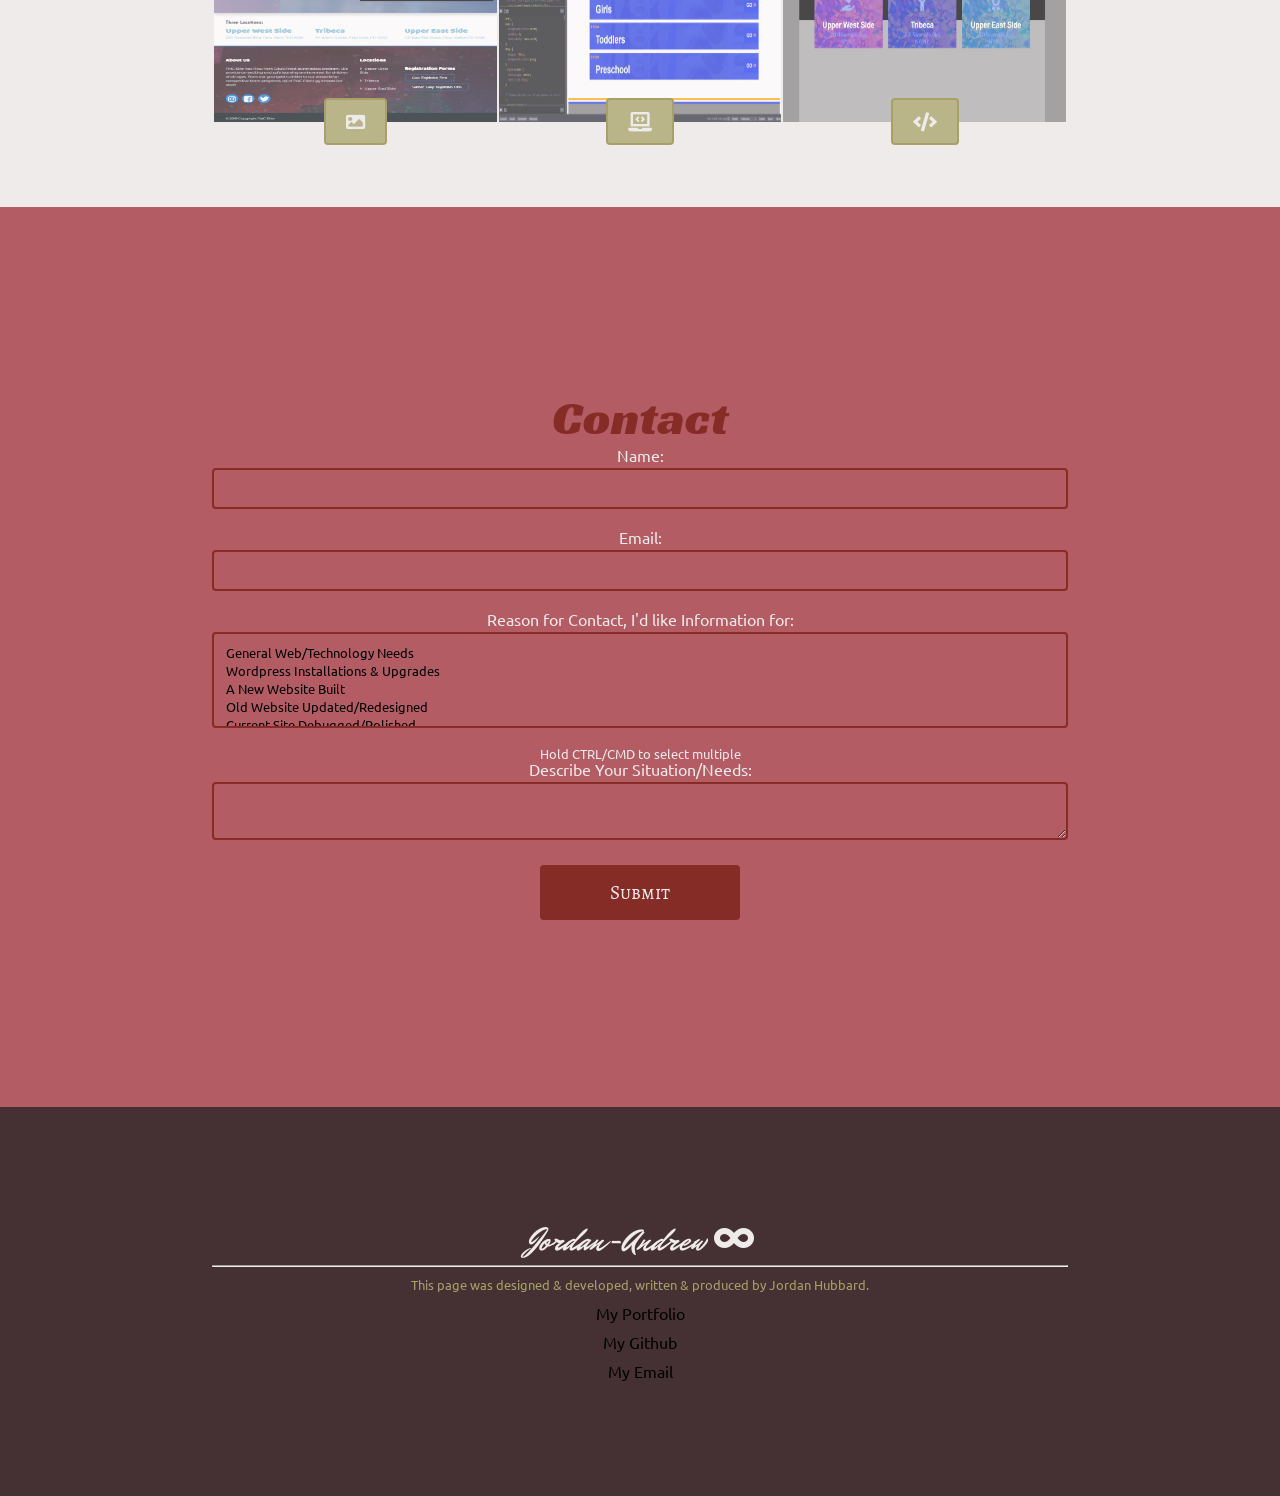
==== commit 3b2019d8: "Some design work" ====
--- a/index.html
+++ b/index.html
@@ -19,6 +19,7 @@
   <script src="components/images/images.js"></script>
   <script src="components/responsive/responsive.js"></script>
   <script src="components/template/template.js"></script>
+  <script src="components/accordions/accordions.js"></script>   
 
   <script src="js/splat.js"></script>
 
@@ -66,7 +67,7 @@
 
 
 
-        <a href="#portfolio" class="scroll default-button">See Portfolio</a>
+        <a href="#portfolio" class="scroll secondary-button">See Portfolio</a>
         <a href="#contact" class="scroll primary-button">Contact</a>
       </div>
     </div>
@@ -80,61 +81,69 @@
           <span class="fas fa-laptop-code"></span>
           <span class="fas fa-server"></span>
         </h1>
-        <h2>"Engineers like to solve problems. If there are no problems handily available, they will create their own problems." <span class="subtext">-Scott Adams</span></h2>
+        <h2></h2>
         <hr class="title-hr" />
         <h4>Experienced Full Stack Developer with passions for design, front-end development & database engineering.</h4>
-        <h4>Specialties doing Wordpress Updates & Templates, & Plugins, and Responsive HTML5 & CSS components.</h4>
+        <hr class="title-hr" style="width:40%;" />
+        <h4>Specialties doing Wordpress, HTML, CSS, And Javascript, from PSD or my own design.</h4>
         <hr class="title-hr" />
         <h5>HTML, CSS, SASS/LESS, Javascript, React/Redux, JQuery, AJAX, Wordpress, PHP, Ruby on Rails, MySQL, PostgreSQL, Java, C++, C, Assembly</h5>
       </div>
     </section>
-
-    <section id="skills" class="page-section triple-intro">
-      <div class="container">
+    <section id="skills" class="page-section">
+      <div class="container triple-intro-one">
         <h5>All-In-One Technology Solutions For Your Needs</h5>
-        <h2>Freelance & Remote Project Team Member</h2>
+        <h2>Remote Freelancer <br />& Project Team Member</h2>
         <hr />
-        <div class="row">
-          <div class="box-12-mobile box-tablet-6 box-desktop-4">
+        <div class="row tic">
+          <div class="col-sm-12 col-md-6 col-lg-4 tii">
             <div class="container">
-              <div class='neat-img-overlay'>
-                <div></div>
-                <!--Necessary empty div for overlay-->
-                <img src="img/design.jpg" />
-              </div>
-              <h3>Design</h3>
-              <p>Websites, logos, brands, ad campaigns.</p>
-            </div>
-          </div>
-          <div class="box-12-mobile box-tablet-6 box-desktop-4">
+              <div class='tiip'>
+                <div><span class="fas fa-drafting-compass"></span></div>
+              </div>
+              <div class='tiit'>
+                <h3> Design </h3>
+                <p>- Websites & Wordpress<br />
+                  - Logos & Brands<br />
+                  - HTML & CSS Components<br />
+                  - Ad Campaigns</p>
+              </div>
+            </div>
+          </div>
+          <div class="col-sm-12 col-md-6 col-lg-4 tii">
             <div class="container">
-              <div class='neat-img-overlay'>
-                <div></div>
-                <!--Necessary empty div for overlay-->
-                <img src="img/development.jpg" />
-              </div>
-              <h3>Development</h3>
-              <p>Landing pages, portfolios, blogs, company websites or custom applications.</p>
-
-            </div>
-          </div>
-          <div class="box-12-mobile box-tablet-12 box-desktop-4">
+              <div class='tiip'>
+                <div><span class="fas fa-laptop-code"></span></div>
+              </div>
+              <div class="tiit">
+                <h3> Development </h3>
+              <p>- Landing Pages & Websites<br />
+                - Squarespace & WordPress<br />
+                - Portfolios & Blogs<br />
+                - Plugins & WebApps</p>
+              </div>
+
+            </div>
+          </div>
+          <div class="col-sm-12 col-md-6 col-lg-4 tii">
             <div class="container">
-              <div class='neat-img-overlay'>
-                <div></div>
-                <!--Necessary empty div for overlay-->
-                <img src="img/marketing.jpg" />
-
-              </div>
-              <h3>Marketing</h3>
-              <p>SEO, ads, content writing, social media management</p>
-
+              <div class='tiip'>
+                <div><span class="fas fa-chart-bar"></span></div>
+              </div>
+              <div class="tiit">
+                <h3> Marketing </h3>
+                <p>- SEO & Blog Writing<br />
+                   - Copy & Content Writing<br />
+                   - Social Media Engagement<br />
+                   - Ads & Leads</p>
+              </div>
             </div>
           </div>
         </div>
       </div>
     </section>
-
+    </section>
+    
     <div id="portfolio" class="page-section gallery">
       <div class="container">
         <div class="row">
@@ -145,86 +154,103 @@
           <!--ENTRY-->
           <div class='box-mobile-12 box-tablet-6 box-desktop-4'>
             <div class='image-attribution-box'>
-              <h4>SPLAT</h4>
-              <div class='neat-img-overlay'>
-                <div></div>
+              
+              <div class='neat-img-overlay'>
+                <div></div>
+                <h4>SPLAT</h4>
                 <!--Necessary empty div for overlay-->
               <img src="img/splat.jpg" />
-              </div>
               <h6>A single-page responsive HTML Template with features & components. This portfolio is buit using this template.</h6>
-              <a class='secondary-button' href="#">Live Link</a>
-            </div>  
-          </div>
-
-          <!--ENTRY-->
-          <div class='box-mobile-12 box-tablet-6 box-desktop-4'>
-            <div class='image-attribution-box'>
-              <h4>ScaleTheory</h4>
-              
-              <div class='neat-img-overlay'>
-                <div></div>
+              <a class='secondary-button' href="#"><span class='fas fa-laptop'></span></a>
+                
+            
+            </div>
+            </div>  
+          </div>
+
+          <!--ENTRY-->
+          <div class='box-mobile-12 box-tablet-6 box-desktop-4'>
+            <div class='image-attribution-box'>
+              
+              
+              <div class='neat-img-overlay'>
+                <div></div>
+                <h4>ScaleTheory</h4>
                 <!--Necessary empty div for overlay-->
                 <img src="img/scaletheory.jpg" />
-              </div>
                 <h6>A Javascript WebApp for guitarists & musicians. Dynamically contains 50+ instruments, tunings, and scales, and lets the user customize the scale and tuning.</h6>
-              <a class='secondary-button' href="#">Live Link</a>
-            </div>  
-          </div>
-
-          <!--ENTRY-->
-          <div class='box-mobile-12 box-tablet-6 box-desktop-4'>
-            <div class='image-attribution-box'>
-              <h4>Responsive.CSS</h4>
-              <div class='neat-img-overlay'>
-                <div></div>
+
+
+                <a class='secondary-button' href="#"><span class='fas fa-desktop'></span></a>              </div>
+
+            
+            </div>  
+          </div>
+
+          <!--ENTRY-->
+          <div class='box-mobile-12 box-tablet-6 box-desktop-4'>
+            <div class='image-attribution-box'>
+              
+              <div class='neat-img-overlay'>
+                <div></div>
+                <h4>Responsive.CSS</h4>
                 <!--Necessary empty div for overlay-->
               <img src="img/responsive.jpg" />
-              </div>
               <h6>A collection of 75+ CSS classes for responsive design.</h6>
-              <a class='secondary-button' href="#">Github Link</a>
-            </div>  
-          </div>
-
-          <!--ENTRY-->
-          <div class='box-mobile-12 box-tablet-6 box-desktop-4'>
-            <div class='image-attribution-box'>
-              <h4>JLC West, INC.</h4>
-              <div class='neat-img-overlay'>
-                <div></div>
+              <a class='secondary-button' href="#"><span class='fas fa-code'></span></a>
+                
+            </div>
+            </div>  
+          </div>
+
+          <!--ENTRY-->
+          <div class='box-mobile-12 box-tablet-6 box-desktop-4'>
+            <div class='image-attribution-box'>
+              
+              <div class='neat-img-overlay'>
+                <div></div>
+                <h4>JLC West, INC.</h4>
                 <!--Necessary empty div for overlay-->
               <img src="img/jlc.jpg" />
-              </div>
+              
               <h6>Single page marketing demo website for a small business, including contact form.</h6>
-              <a class='secondary-button' href="#">Demo Link</a>
+              <a class='secondary-button' href="#"><span class='fas fa-laptop-code'></span></a>
+            
+            </div>
             </div>  
           </div>
           
           <!--ENTRY-->
           <div class='box-mobile-12 box-tablet-6 box-desktop-4'>
             <div class='image-attribution-box'>
+              
+              
+            <div class='neat-img-overlay'>
+              <div></div>
               <h4>VaxTrack Demo</h4>
-              <div class='neat-img-overlay'>
-                <div></div>
                 <!--Necessary empty div for overlay-->
               <img src="img/vaxtrack.jpg" />
-              </div>
               <h6>A sleek multipage template built using Responsive.CSS.</h6>
-              <a class='secondary-button' href="#">Demo Link</a>
-            </div>  
-          </div>
-
-          <!--ENTRY-->
-          <div class='box-mobile-12 box-tablet-6 box-desktop-4'>
-            <div class='image-attribution-box'>
-              <h4>Colors.LESS</h4>
-              
-              <div class='neat-img-overlay'>
-                <div></div>
+              <a class='secondary-button' href="#"><span class='fas fa-laptop-code'></span></a>
+            
+            </div>
+            </div>  
+          </div>
+
+          <!--ENTRY-->
+          <div class='box-mobile-12 box-tablet-6 box-desktop-4'>
+            <div class='image-attribution-box'>
+              
+              
+              <div class='neat-img-overlay'>
+                <div></div>
+                <h4>Colors.LESS</h4>
                 <!--Necessary empty div for overlay-->
               <img src="img/colors.jpg" />
-              </div>
               <h6>A library containing a palette of 60+ generated color variables for use off of a single user input.</h6>
-              <a class='secondary-button' href="#">Github Link</a>
+              <a class='secondary-button' href="#"><span class='fas fa-code'></span></a>
+            
+            </div>
             </div>  
           </div>
 
@@ -232,43 +258,51 @@
           <!--ENTRY-->
           <div class='box-mobile-12 box-tablet-6 box-desktop-4'>
             <div class='image-attribution-box'>
-              <h4>NYCElite Design</h4>
-              <div class='neat-img-overlay'>
-                <div></div>
+              
+              <div class='neat-img-overlay'>
+                <div></div>
+                <h4>NYCElite Design</h4>
                 <!--Necessary empty div for overlay-->
               <img src="img/v1.png" />
-              </div>
               <h6></h6>
+              <a class='secondary-button' href="#"><span class='fas fa-image'></span></a>
+            
+            </div>
             </div>  
           </div>
           
           <!--ENTRY-->
           <div class='box-mobile-12 box-tablet-6 box-desktop-4'>
             <div class='image-attribution-box'>
-              <h4>HTML Components</h4>
-              
-              <div class='neat-img-overlay'>
-                <div></div>
+              
+              
+              <div class='neat-img-overlay'>
+                <div></div>
+                <h4>HTML Components</h4>
                 <!--Necessary empty div for overlay-->
               <img src="img/codepenarticle.jpg" />
-              </div>
               <h6></h6>
-              <a class='secondary-button' href="#">Codepen Link</a>
-            </div>  
-          </div>
-
-          <!--ENTRY-->
-          <div class='box-mobile-12 box-tablet-6 box-desktop-4'>
-            <div class='image-attribution-box'>
-              <h4>Custom Links</h4>
-              
-              <div class='neat-img-overlay'>
-                <div></div>
+              <a class='secondary-button' href="#"><span class='fas fa-laptop-code'></span></a>
+            
+            </div>
+            </div>  
+          </div>
+
+          <!--ENTRY-->
+          <div class='box-mobile-12 box-tablet-6 box-desktop-4'>
+            
+            <div class='image-attribution-box'>
+              
+              
+              <div class='neat-img-overlay'>
+                <div></div>
+                <h4>Custom Links</h4>
                 <!--Necessary empty div for overlay-->
               <img src="img/codepencolorful.jpg" />
-              </div>
               <h6></h6>
-              <a class='secondary-button' href="#">Github Link</a>
+              <a class='secondary-button' href="#"><span class='fas fa-code'></span></a>
+            
+            </div>
             </div>  
           </div>
 
@@ -287,13 +321,20 @@
 
               Email: <input type="text" name="email">
               
-              Reason for Contact: <select name="reason">
-                <option>Freelance Design</option>
-                <option>Freelance Design</option>
-                <option>Freelance Design</option>
+              Reason for Contact, I'd like Information for: <select name="reason" multiple="true">
+                <option>General Web/Technology Needs</option>
+                <option>Wordpress Installations & Upgrades</option>
+                <option>A New Website Built</option>
+                <option>Old Website Updated/Redesigned</option>
+                <option>Current Site Debugged/Polished</option>
+                <option>Logo Design & Branding</option>
+                <option>SEO & Optimization</option>
+                <option>Custom Web Apps/Mobile Apps</option>
+                <option>General/Misc.</option>
               </select>
-              
-              Message: <textarea name="message"></textarea>
+              <span class="subtext">Hold CTRL/CMD to select multiple</span>
+              
+              Describe Your Situation/Needs: <textarea name="message"></textarea>
               
               <input type="submit" class="primary-button">
             
--- a/css/index.css
+++ b/css/index.css
@@ -608,7 +608,7 @@
   align-items: center;
   text-align: center;
   min-height: 100vh;
-  background: url('../img/computer.jpg');
+  background: url('../img/selfie.jpg');
   background-size: cover;
   border-bottom: 4px solid #453133;
 }
@@ -619,8 +619,16 @@
 }
 .main-screen h4,
 .main-screen h5 {
-  color: #b35c64;
+  color: #c37f85;
   margin: 25px;
+  font-weight: bold;
+  text-shadow: 1px 1px #5c1f1a, -1px 1px #5c1f1a, 1px -1px #5c1f1a, -1px -1px #5c1f1a;
+}
+.main-screen h4 {
+  font-size: 2em;
+}
+.main-screen h5 {
+  font-size: 1.5em;
 }
 .main-screen h6 {
   color: #888888;
@@ -631,6 +639,7 @@
 .main-screen h1 {
   color: #f0ebeb;
   font-size: 6rem;
+  text-shadow: 2px 2px #842c25, -2px 2px #842c25, 2px -2px #842c25, -2px -2px #842c25;
 }
 @media screen and (max-width: 700px) {
   .main-screen h1 {
@@ -668,7 +677,7 @@
   }
 }
 .main-screen.main-screen-layout-2 h1 {
-  font-size: 4rem;
+  font-size: 4.5rem;
 }
 .main-screen.main-screen-layout-2 h4,
 .main-screen.main-screen-layout-2 h5 {
@@ -767,13 +776,16 @@
 }
 #top-nav .logo-and-name h3 {
   display: inline-block;
-  font-family: "Mr Dafoe";
+  font-family: "Alegreya SC";
   color: #f0ebeb;
 }
 @media screen and (max-width: 700px) {
   #top-nav .logo-and-name h3 {
     display: none;
   }
+}
+#top-nav .logo-and-name h3 span {
+  color: #842c25;
 }
 #top-nav ul {
   display: flex;
@@ -830,12 +842,12 @@
 }
 #top-nav.top-nav-transparent h3,
 #top-nav.top-nav-transparent h2 {
-  text-shadow: -1px -1px 0 #b35c64, 1px -1px 0 #b35c64, -1px 1px 0 #b35c64, 1px 1px 0 #271c1d;
+  text-shadow: -1px -1px 0 #b35c64, 1px -1px 0 #b35c64, -1px 1px 0 #b35c64, 1px 1px 0 #b35c64;
 }
 @media screen and (max-width: 700px) {
   #top-nav.top-nav-transparent a {
     background-color: rgba(240, 235, 235, 0.95);
-    text-shadow: -1px -1px 0 #b35c64, 1px -1px 0 #b35c64, -1px 1px 0 #b35c64, 1px 1px 0 #271c1d;
+    text-shadow: -1px -1px 0 #b35c64, 1px -1px 0 #b35c64, -1px 1px 0 #b35c64, 1px 1px 0 #b35c64;
   }
 }
 #top-nav.top-nav-colorful {
@@ -1160,9 +1172,11 @@
 a.default-button {
   display: inline-block;
   text-decoration: none;
+  text-align: center;
   width: 100%;
   margin: 10px 0;
-  padding: 8px 15px;
+  padding: 12px 20px;
+  font-size: 1.2em;
   border-radius: 4px;
   border: 2px solid #f0ebeb;
   color: #271c1d;
@@ -1171,7 +1185,7 @@
 @media screen and (min-width: 1000px) {
   .default-button,
   a.default-button {
-    width: auto;
+    width: 200px;
     margin: 5px;
   }
 }
@@ -1185,9 +1199,11 @@
 a.primary-button {
   display: inline-block;
   text-decoration: none;
+  text-align: center;
   width: 100%;
   margin: 10px 0;
-  padding: 8px 15px;
+  padding: 12px 20px;
+  font-size: 1.2em;
   border-radius: 4px;
   border: 2px solid #842c25;
   color: #f0ebeb;
@@ -1196,7 +1212,7 @@
 @media screen and (min-width: 1000px) {
   .primary-button,
   a.primary-button {
-    width: auto;
+    width: 200px;
     margin: 5px;
   }
 }
@@ -1210,9 +1226,11 @@
 a.secondary-button {
   display: inline-block;
   text-decoration: none;
+  text-align: center;
   width: 100%;
   margin: 10px 0;
-  padding: 8px 15px;
+  padding: 12px 20px;
+  font-size: 1.2em;
   border-radius: 4px;
   border: 2px solid #a7a168;
   color: #f0ebeb;
@@ -1221,7 +1239,7 @@
 @media screen and (min-width: 1000px) {
   .secondary-button,
   a.secondary-button {
-    width: auto;
+    width: 200px;
     margin: 5px;
   }
 }
@@ -1235,9 +1253,11 @@
 a.cancel-button {
   display: inline-block;
   text-decoration: none;
+  text-align: center;
   width: 100%;
   margin: 10px 0;
-  padding: 8px 15px;
+  padding: 12px 20px;
+  font-size: 1.2em;
   border-radius: 4px;
   border: 2px solid #d92e32;
   color: #f0ebeb;
@@ -1246,7 +1266,7 @@
 @media screen and (min-width: 1000px) {
   .cancel-button,
   a.cancel-button {
-    width: auto;
+    width: 200px;
     margin: 5px;
   }
 }
@@ -1260,9 +1280,11 @@
 a.confirm-button {
   display: inline-block;
   text-decoration: none;
+  text-align: center;
   width: 100%;
   margin: 10px 0;
-  padding: 8px 15px;
+  padding: 12px 20px;
+  font-size: 1.2em;
   border-radius: 4px;
   border: 2px solid #5a6e32;
   color: #f0ebeb;
@@ -1271,7 +1293,7 @@
 @media screen and (min-width: 1000px) {
   .confirm-button,
   a.confirm-button {
-    width: auto;
+    width: 200px;
     margin: 5px;
   }
 }
@@ -1313,3 +1335,102 @@
 .example-image img {
   width: 100%;
 }
+.triple-intro-one img {
+  width: 100%;
+}
+.tiit {
+  margin-top: -43px;
+}
+.tiit h3 {
+  display: block;
+  border-top: 1px solid #dbcdce;
+  background-color: #b35c64;
+  font-family: "Racing Sans One";
+  padding: 10px 0 5px;
+  margin-bottom: 0;
+  color: #842c25;
+  text-align: center;
+}
+.tiit p {
+  background-color: #b35c64;
+  margin-top: 0;
+  padding: 5px 20px 20px 32px;
+  height: 125px;
+  text-align: left;
+  color: #f0ebeb;
+  border-bottom-left-radius: 4px;
+  border-bottom-right-radius: 4px;
+  border-bottom: 2px solid #842c25;
+}
+@media screen and (max-width: 700px) {
+  .tiit p {
+    height: auto;
+  }
+}
+.tiip {
+  background-size: cover;
+  border-top-left-radius: 4px;
+  border-top-right-radius: 4px;
+}
+.tic .tii:nth-child(1) .tiip {
+  background-image: url("../img/design.jpg");
+}
+.tic .tii:nth-child(2) .tiip {
+  background-image: url("../img/development.jpg");
+}
+.tic .tii:nth-child(3) .tiip {
+  background-image: url("../img/marketing.jpg");
+}
+.tiip > div {
+  width: 100%;
+  height: 200px;
+  background-color: rgba(179, 92, 100, 0.7);
+}
+.tiip .fas {
+  width: 100%;
+  text-align: center;
+  height: 100%;
+  color: #dbcdce;
+  font-size: 5em;
+  margin-top: 35px;
+  text-shadow: 1px 1px #5c1f1a, -1px 1px #5c1f1a, 1px -1px #5c1f1a, -1px -1px #5c1f1a;
+}
+#portfolio h6 {
+  color: #5c1f1a;
+  position: absolute;
+  color: transparent;
+}
+#portfolio h4 {
+  color: transparent;
+  position: absolute;
+  top: 0;
+  font-family: "Racing Sans One";
+}
+#portfolio .image-attribution-box {
+  margin-top: 16px;
+  width: 100%;
+  border: 0px solid transparent;
+}
+#portfolio .image-attribution-box .neat-img-overlay {
+  width: 100%;
+  height: 200px;
+  overflow: visible;
+}
+#portfolio .image-attribution-box .neat-img-overlay div {
+  background-color: rgba(240, 235, 235, 0.3);
+}
+#portfolio .image-attribution-box:hover .neat-img-overlay div {
+  background-color: rgba(39, 28, 29, 0.9);
+}
+#portfolio .image-attribution-box:hover .neat-img-overlay h6 {
+  color: #f0ebeb;
+}
+#portfolio .image-attribution-box:hover .neat-img-overlay h4 {
+  color: #b35c64;
+}
+#portfolio .secondary-button {
+  background-color: #bab588;
+  width: auto;
+  position: absolute;
+  bottom: -28px;
+}
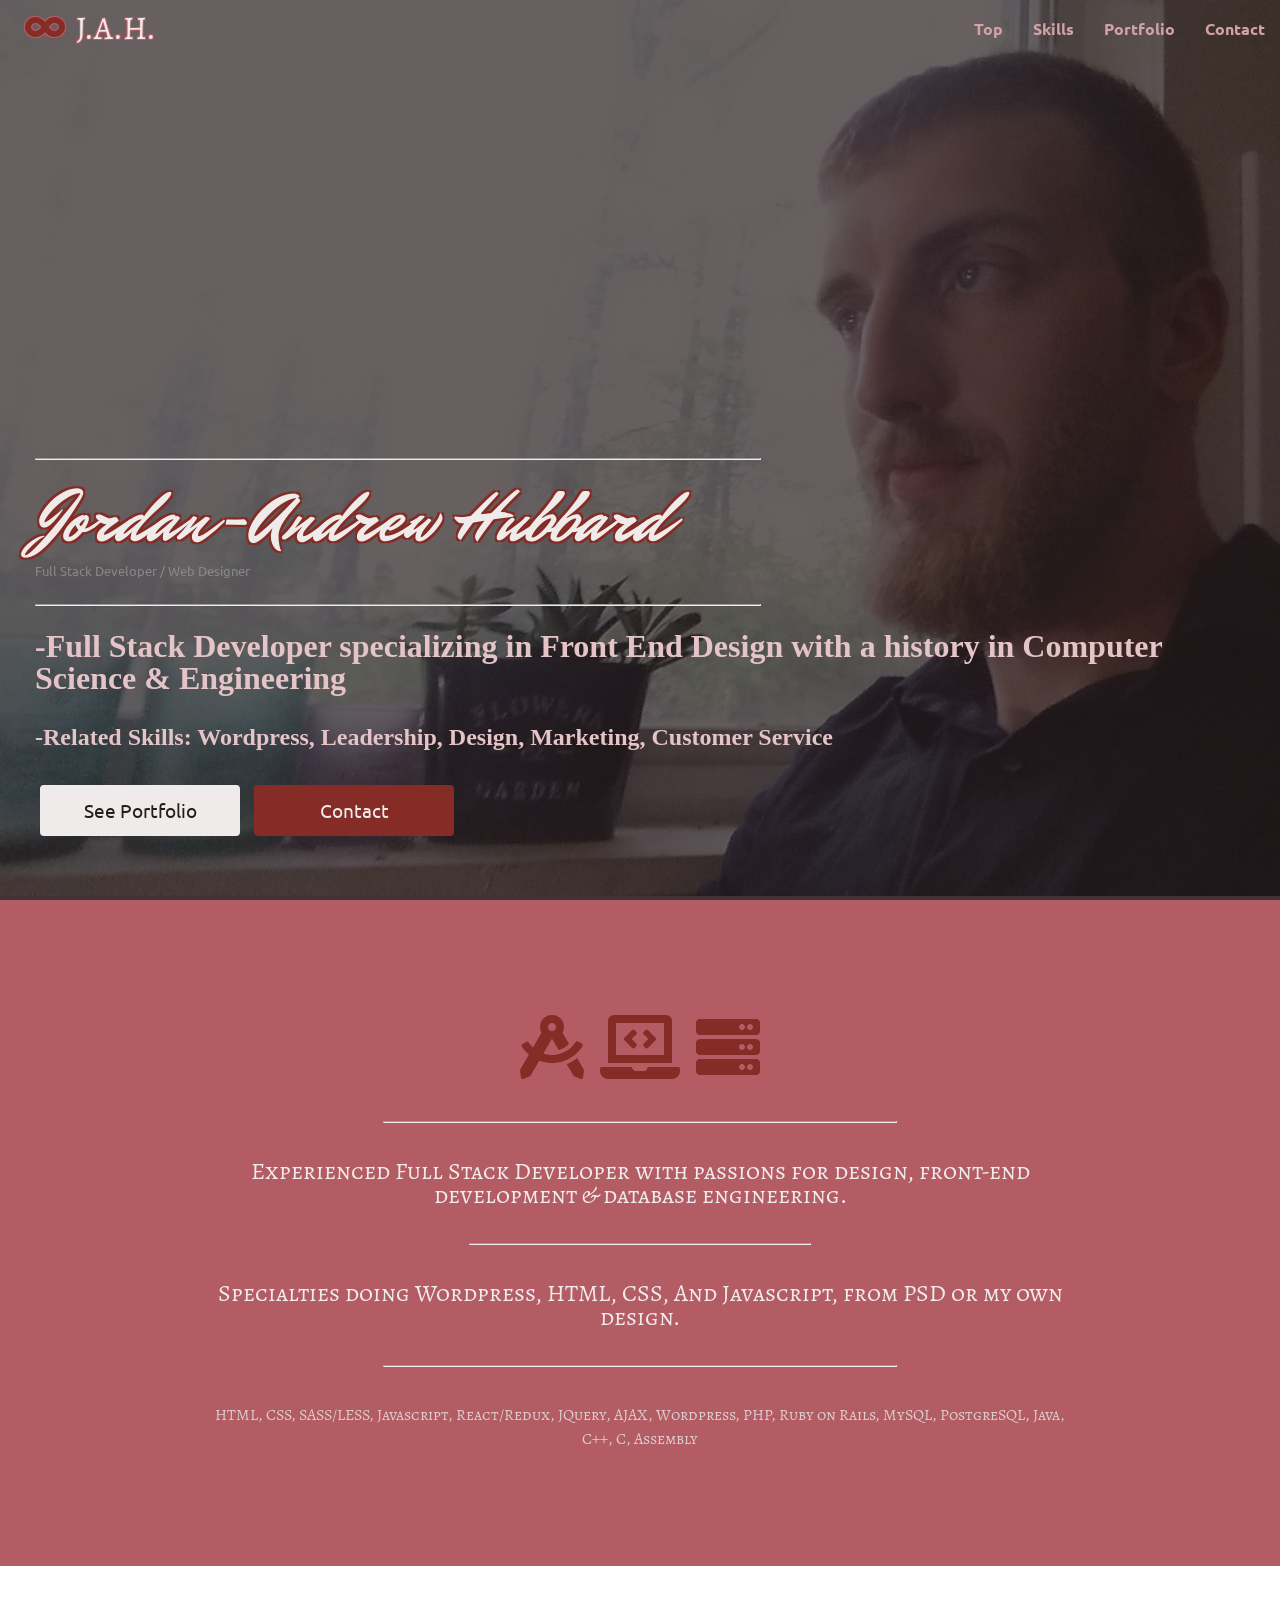
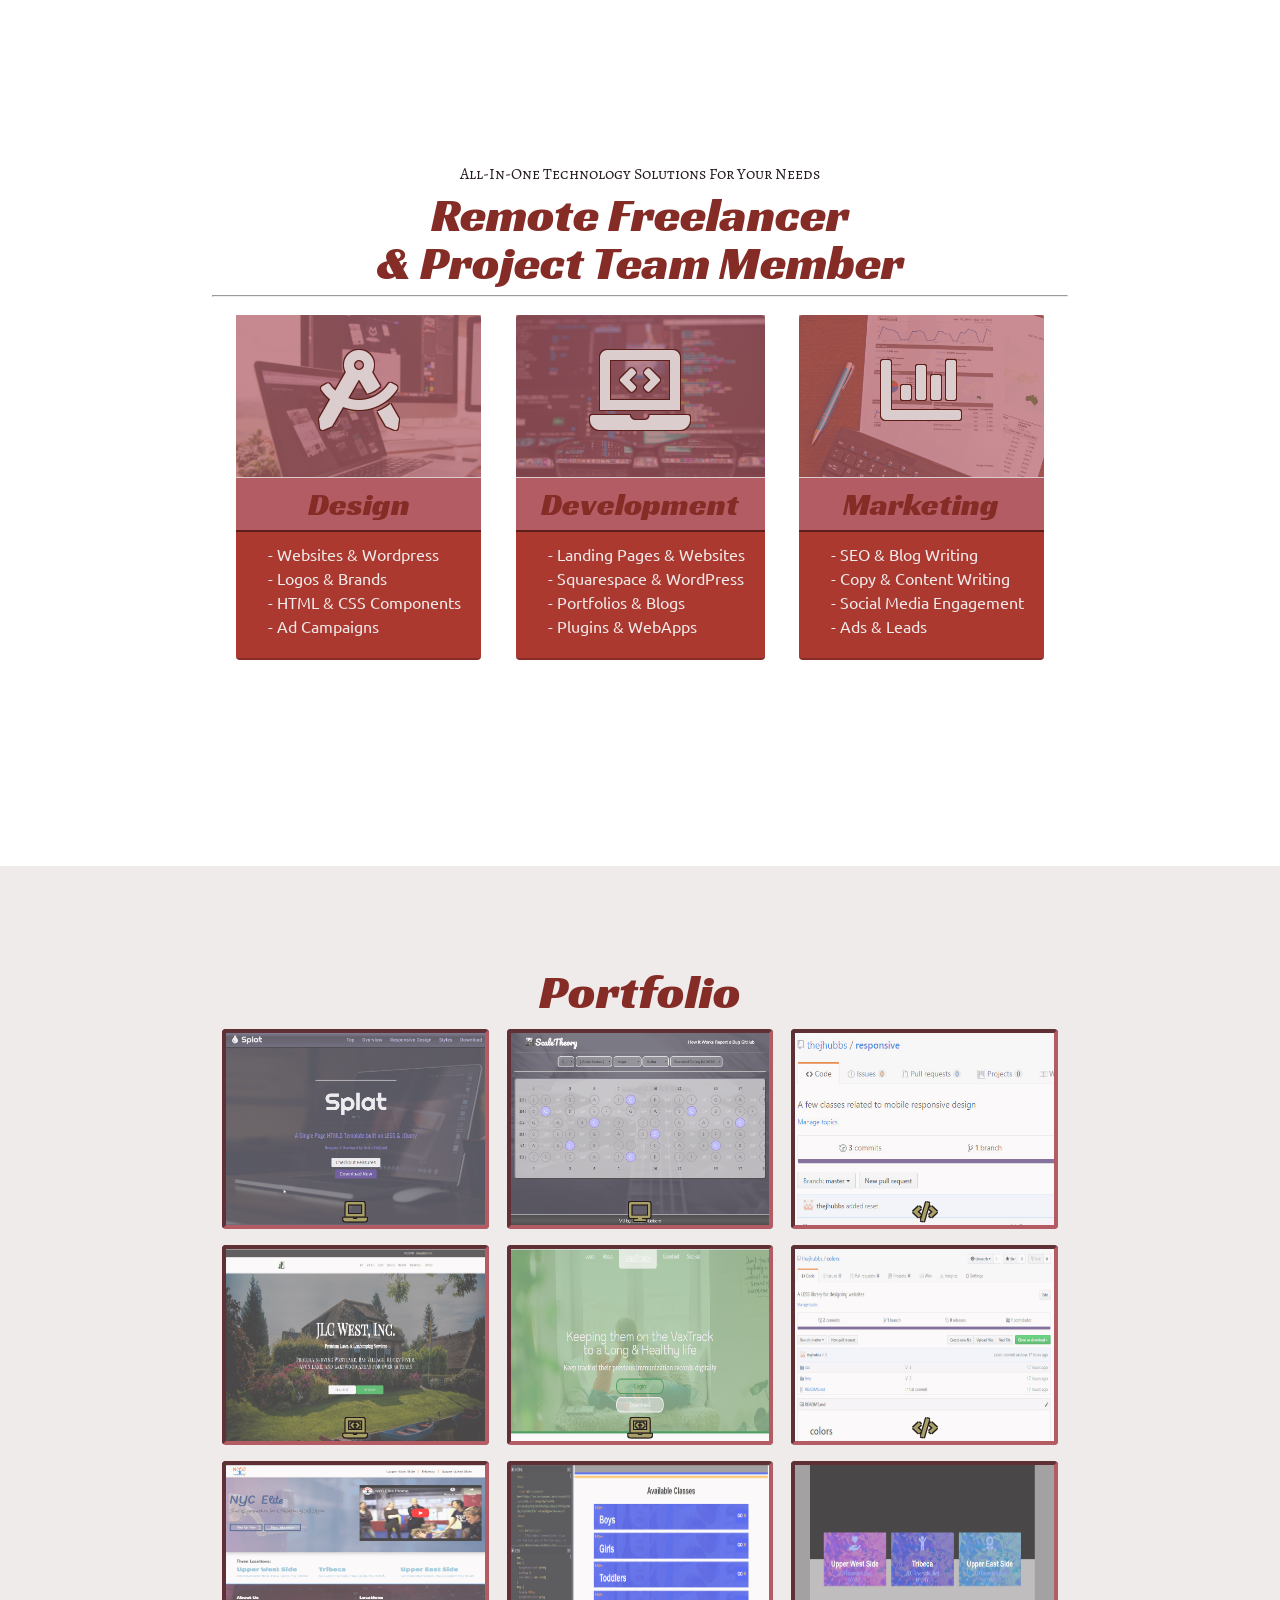
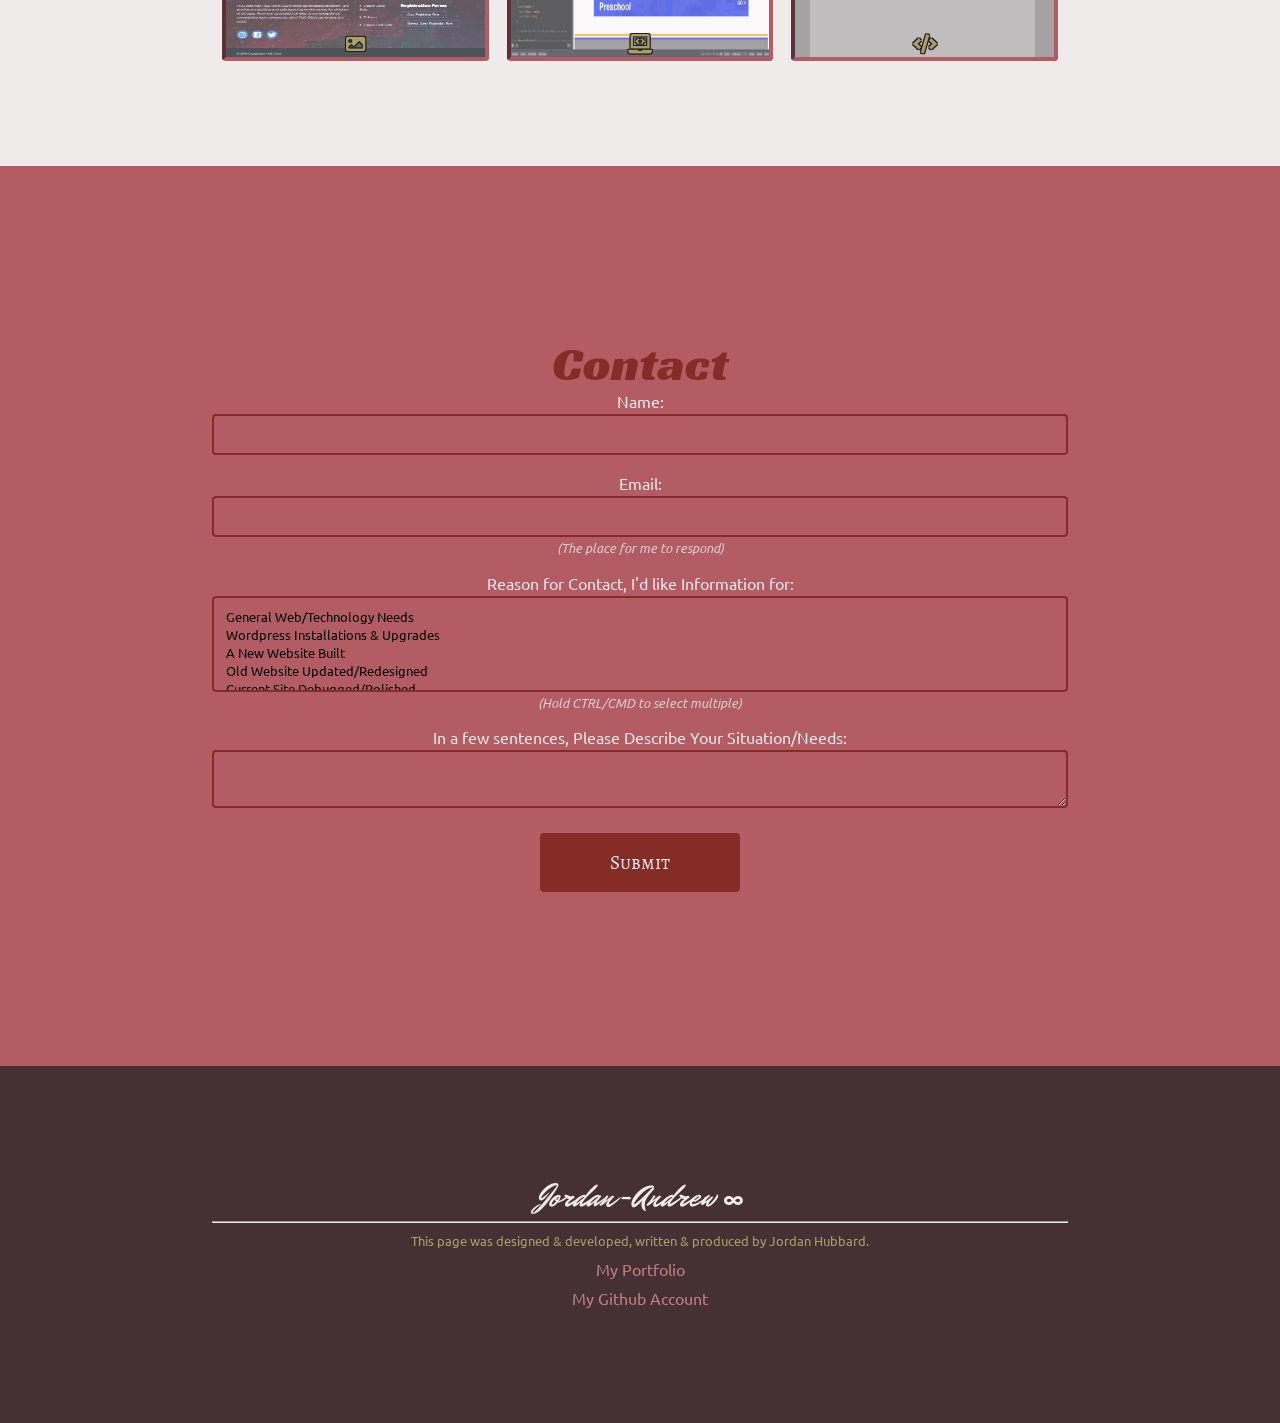
==== commit 64159923: "Finished making contact form work; got live; and at v1.0" ====
--- a/index.html
+++ b/index.html
@@ -67,7 +67,7 @@
 
 
 
-        <a href="#portfolio" class="scroll secondary-button">See Portfolio</a>
+        <a href="#portfolio" class="scroll default-button">See Portfolio</a>
         <a href="#contact" class="scroll primary-button">Contact</a>
       </div>
     </div>
@@ -161,7 +161,7 @@
                 <!--Necessary empty div for overlay-->
               <img src="img/splat.jpg" />
               <h6>A single-page responsive HTML Template with features & components. This portfolio is buit using this template.</h6>
-              <a class='secondary-button' href="#"><span class='fas fa-laptop'></span></a>
+              <a class='secondary-button' href="http://splat.website" target="_blank"><span class='fas fa-laptop'></span></a>
                 
             
             </div>
@@ -181,7 +181,7 @@
                 <h6>A Javascript WebApp for guitarists & musicians. Dynamically contains 50+ instruments, tunings, and scales, and lets the user customize the scale and tuning.</h6>
 
 
-                <a class='secondary-button' href="#"><span class='fas fa-desktop'></span></a>              </div>
+                <a class='secondary-button' href="http://scale-theory.site" target="_blank"><span class='fas fa-desktop'></span></a>              </div>
 
             
             </div>  
@@ -196,8 +196,8 @@
                 <h4>Responsive.CSS</h4>
                 <!--Necessary empty div for overlay-->
               <img src="img/responsive.jpg" />
-              <h6>A collection of 75+ CSS classes for responsive design.</h6>
-              <a class='secondary-button' href="#"><span class='fas fa-code'></span></a>
+              <h6>A collection of 75+ CSS classes for responsive design, all based on size breakpoints. Emmulates Bootstrap in look, but smaller file size due to simpler implementation.</h6>
+              <a class='secondary-button' href="https://github.com/thejhubbs/responsive" target="_blank"><span class='fas fa-code'></span></a>
                 
             </div>
             </div>  
@@ -213,8 +213,8 @@
                 <!--Necessary empty div for overlay-->
               <img src="img/jlc.jpg" />
               
-              <h6>Single page marketing demo website for a small business, including contact form.</h6>
-              <a class='secondary-button' href="#"><span class='fas fa-laptop-code'></span></a>
+              <h6>Single page Wordpress site designed & built for a small business, including a contact form and an animated.</h6>
+              <a class='secondary-button' href="https://thejhubbs.github.io/livedemos/JLC/index.html" target="_blank"><span class='fas fa-laptop-code'></span></a>
             
             </div>
             </div>  
@@ -230,8 +230,8 @@
               <h4>VaxTrack Demo</h4>
                 <!--Necessary empty div for overlay-->
               <img src="img/vaxtrack.jpg" />
-              <h6>A sleek multipage template built using Responsive.CSS.</h6>
-              <a class='secondary-button' href="#"><span class='fas fa-laptop-code'></span></a>
+              <h6>A sleek multipage template built using Responsive.CSS. </h6>
+              <a class='secondary-button' href="https://bw1-webpt6-immunization-tracking.github.io/marketing_immization_tracking/" target="_blank"><span class='fas fa-laptop-code'></span></a>
             
             </div>
             </div>  
@@ -247,8 +247,8 @@
                 <h4>Colors.LESS</h4>
                 <!--Necessary empty div for overlay-->
               <img src="img/colors.jpg" />
-              <h6>A library containing a palette of 60+ generated color variables for use off of a single user input.</h6>
-              <a class='secondary-button' href="#"><span class='fas fa-code'></span></a>
+              <h6>A LESS library containing a palette of 60+ generated color variables for use in a consistent design, all generated from a single user input.</h6>
+              <a class='secondary-button' href="https://github.com/thejhubbs/colors" target="_blank"><span class='fas fa-code'></span></a>
             
             </div>
             </div>  
@@ -264,8 +264,8 @@
                 <h4>NYCElite Design</h4>
                 <!--Necessary empty div for overlay-->
               <img src="img/v1.png" />
-              <h6></h6>
-              <a class='secondary-button' href="#"><span class='fas fa-image'></span></a>
+              <h6>A Wordpress theme redesigned to fit the client's brand</h6>
+              <a class='secondary-button' href="https://codepen.io/Thejhubbs/pen/xNgRMP" target="_blank"><span class='fas fa-image'></span></a>
             
             </div>
             </div>  
@@ -280,9 +280,9 @@
                 <div></div>
                 <h4>HTML Components</h4>
                 <!--Necessary empty div for overlay-->
-              <img src="img/codepenarticle.jpg" />
-              <h6></h6>
-              <a class='secondary-button' href="#"><span class='fas fa-laptop-code'></span></a>
+                <img src="img/codepenarticle.jpg" />
+                <h6>Custom HTML and CSS components built for a client</h6>
+              <a class='secondary-button' href="https://codepen.io/Thejhubbs/pen/zQoYYj" target="_blank"><span class='fas fa-laptop-code'></span></a>
             
             </div>
             </div>  
@@ -299,8 +299,8 @@
                 <h4>Custom Links</h4>
                 <!--Necessary empty div for overlay-->
               <img src="img/codepencolorful.jpg" />
-              <h6></h6>
-              <a class='secondary-button' href="#"><span class='fas fa-code'></span></a>
+              <h6>Custom HTML and CSS components built for a client</h6>
+              <a class='secondary-button' href="https://codepen.io/Thejhubbs/pen/WBjZGJ" target="_blank"><span class='fas fa-code'></span></a>
             
             </div>
             </div>  
@@ -315,13 +315,20 @@
       <div class="container">
         <div class="row">
           <div class="box-12">
+            <h3 id="message-confirm" style="display:none;">Your message was sent and you will be contacted shortly.<br /> Thank You.</h3>
+            
+            <script>
+              if(location.href.includes("message=sent")){ 
+                document.querySelector("#message-confirm").setAttribute('style', "display:block;");
+              };</script>
             <h2>Contact</h2>
             <form action="contact.php" method="POST">
               Name: <input type="text" name="name">
 
               Email: <input type="text" name="email">
-              
-              Reason for Contact, I'd like Information for: <select name="reason" multiple="true">
+              <span class="form-subtext">The place for me to respond</span>
+              
+              Reason for Contact, I'd like Information for: <select name="reason[]" multiple="true">
                 <option>General Web/Technology Needs</option>
                 <option>Wordpress Installations & Upgrades</option>
                 <option>A New Website Built</option>
@@ -332,9 +339,9 @@
                 <option>Custom Web Apps/Mobile Apps</option>
                 <option>General/Misc.</option>
               </select>
-              <span class="subtext">Hold CTRL/CMD to select multiple</span>
-              
-              Describe Your Situation/Needs: <textarea name="message"></textarea>
+              <span class="form-subtext">Hold CTRL/CMD to select multiple</span>
+              
+              In a few sentences, Please Describe Your Situation/Needs: <textarea name="message"></textarea>
               
               <input type="submit" class="primary-button">
             
@@ -354,9 +361,8 @@
       <hr />
       <h6>This page was designed & developed, written & produced by Jordan Hubbard.</h6>
       <ul>
-        <li>My Portfolio</li>
-        <li>My Github</li>
-        <li>My Email</li>
+        <li><a class='scroll' href="#portfolio">My Portfolio</a></li>
+        <li><a href="http://github.com/thejhubbs" target="_blank">My Github Account</a></li>
       </ul>
     </div>
   </div>
--- a/css/index.css
+++ b/css/index.css
@@ -619,10 +619,9 @@
 }
 .main-screen h4,
 .main-screen h5 {
-  color: #c37f85;
-  margin: 25px;
+  color: #e4c4c7;
+  margin: 25px 0;
   font-weight: bold;
-  text-shadow: 1px 1px #5c1f1a, -1px 1px #5c1f1a, 1px -1px #5c1f1a, -1px -1px #5c1f1a;
 }
 .main-screen h4 {
   font-size: 2em;
@@ -1002,10 +1001,7 @@
   background-color: rgba(179, 92, 100, 0.3);
 }
 .neat-img-overlay img {
-  max-width: 100%;
-  max-height: 100%;
-  width: auto;
-  height: auto;
+  height: 100%;
 }
 .light-img-overlay {
   display: flex;
@@ -1178,7 +1174,7 @@
   padding: 12px 20px;
   font-size: 1.2em;
   border-radius: 4px;
-  border: 2px solid #f0ebeb;
+  border: 4px solid #f0ebeb;
   color: #271c1d;
   background-color: #f0ebeb;
 }
@@ -1191,7 +1187,7 @@
 }
 .default-button:hover,
 a.default-button:hover {
-  border: 2px outset #f0ebeb;
+  border: 4px solid #f0ebeb;
   color: #f0ebeb;
   background: none;
 }
@@ -1205,7 +1201,7 @@
   padding: 12px 20px;
   font-size: 1.2em;
   border-radius: 4px;
-  border: 2px solid #842c25;
+  border: 4px solid #842c25;
   color: #f0ebeb;
   background-color: #842c25;
 }
@@ -1218,7 +1214,7 @@
 }
 .primary-button:hover,
 a.primary-button:hover {
-  border: 2px outset #842c25;
+  border: 4px solid #842c25;
   color: #842c25;
   background: none;
 }
@@ -1232,7 +1228,7 @@
   padding: 12px 20px;
   font-size: 1.2em;
   border-radius: 4px;
-  border: 2px solid #a7a168;
+  border: 4px solid #a7a168;
   color: #f0ebeb;
   background-color: #a7a168;
 }
@@ -1245,7 +1241,7 @@
 }
 .secondary-button:hover,
 a.secondary-button:hover {
-  border: 2px outset #a7a168;
+  border: 4px solid #a7a168;
   color: #a7a168;
   background: none;
 }
@@ -1259,7 +1255,7 @@
   padding: 12px 20px;
   font-size: 1.2em;
   border-radius: 4px;
-  border: 2px solid #d92e32;
+  border: 4px solid #d92e32;
   color: #f0ebeb;
   background-color: #d92e32;
 }
@@ -1272,7 +1268,7 @@
 }
 .cancel-button:hover,
 a.cancel-button:hover {
-  border: 2px outset #d92e32;
+  border: 4px solid #d92e32;
   color: #d92e32;
   background: none;
 }
@@ -1286,7 +1282,7 @@
   padding: 12px 20px;
   font-size: 1.2em;
   border-radius: 4px;
-  border: 2px solid #5a6e32;
+  border: 4px solid #5a6e32;
   color: #f0ebeb;
   background-color: #5a6e32;
 }
@@ -1299,7 +1295,7 @@
 }
 .confirm-button:hover,
 a.confirm-button:hover {
-  border: 2px outset #5a6e32;
+  border: 4px solid #5a6e32;
   color: #5a6e32;
   background: none;
 }
@@ -1344,18 +1340,18 @@
 .tiit h3 {
   display: block;
   border-top: 1px solid #dbcdce;
+  border-bottom: 2px solid #5c1f1a;
   background-color: #b35c64;
   font-family: "Racing Sans One";
-  padding: 10px 0 5px;
+  padding: 10px 0 10px;
   margin-bottom: 0;
   color: #842c25;
   text-align: center;
 }
 .tiit p {
-  background-color: #b35c64;
+  background-color: #ac3930;
   margin-top: 0;
-  padding: 5px 20px 20px 32px;
-  height: 125px;
+  padding: 10px 20px 20px 32px;
   text-align: left;
   color: #f0ebeb;
   border-bottom-left-radius: 4px;
@@ -1399,22 +1395,32 @@
   color: #5c1f1a;
   position: absolute;
   color: transparent;
+  width: 100%;
+  left: 0;
+  margin: 0;
+  padding: 6px;
 }
 #portfolio h4 {
+  padding: 6px;
+  width: 100%;
+  left: 0;
+  margin: 0;
   color: transparent;
   position: absolute;
   top: 0;
   font-family: "Racing Sans One";
 }
 #portfolio .image-attribution-box {
-  margin-top: 16px;
+  margin: 0;
+  padding: 8px;
   width: 100%;
   border: 0px solid transparent;
 }
 #portfolio .image-attribution-box .neat-img-overlay {
   width: 100%;
   height: 200px;
-  overflow: visible;
+  border: 4px inset #b35c64;
+  border-bottom-width: 4px;
 }
 #portfolio .image-attribution-box .neat-img-overlay div {
   background-color: rgba(240, 235, 235, 0.3);
@@ -1426,11 +1432,34 @@
   color: #f0ebeb;
 }
 #portfolio .image-attribution-box:hover .neat-img-overlay h4 {
-  color: #b35c64;
+  color: #a7a168;
 }
 #portfolio .secondary-button {
-  background-color: #bab588;
+  background-color: transparent;
+  border: 0px solid transparent;
+  color: #a7a168;
+  text-shadow: 1px 1px #271c1d, -1px -1px #271c1d, -1px 1px #271c1d, 1px -1px #271c1d;
   width: auto;
   position: absolute;
-  bottom: -28px;
-}
+  bottom: -13px;
+}
+.form-subtext {
+  display: block;
+  font-size: 80%;
+  margin-top: -15px;
+  margin-bottom: 20px;
+  color: #dbcdce;
+  font-style: italic;
+}
+.form-subtext::before {
+  content: "(";
+}
+.form-subtext::after {
+  content: ")";
+}
+#footer span {
+  font-size: 15px;
+}
+#footer a {
+  color: #c37f85;
+}
